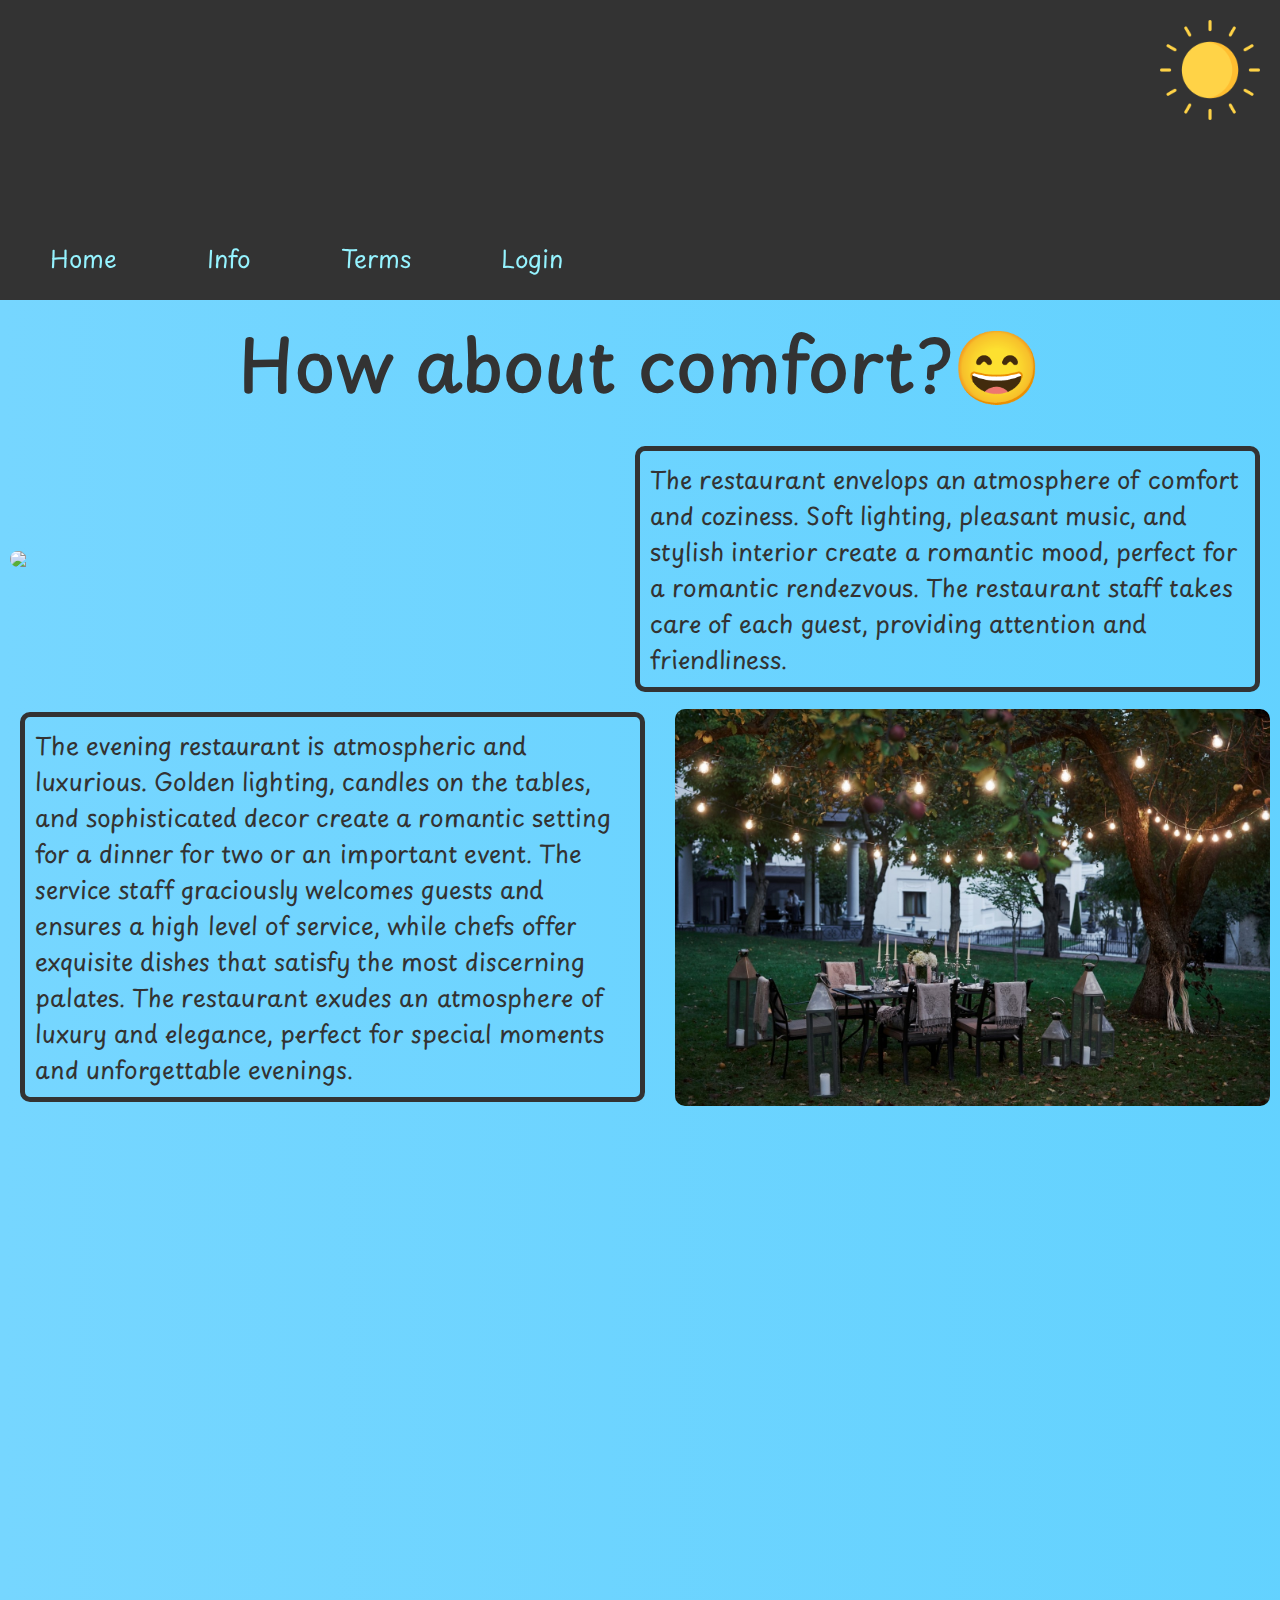
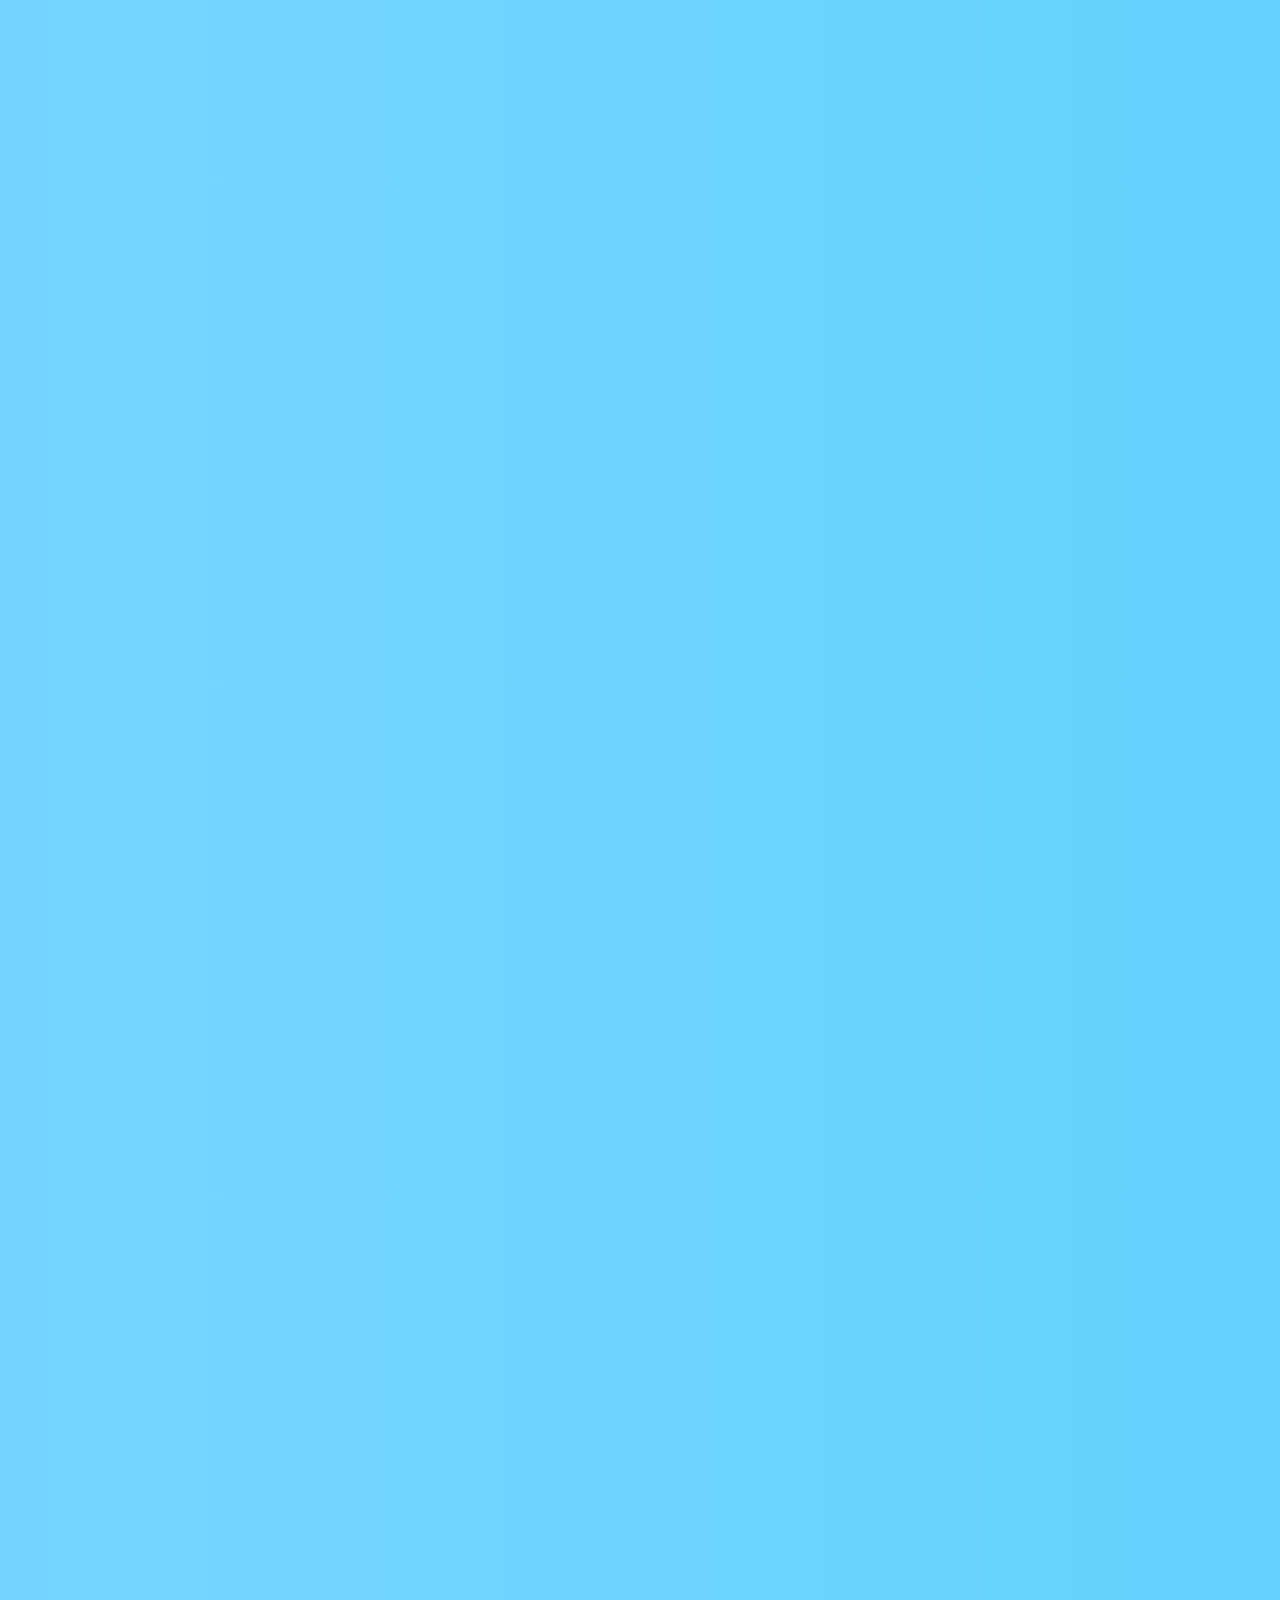
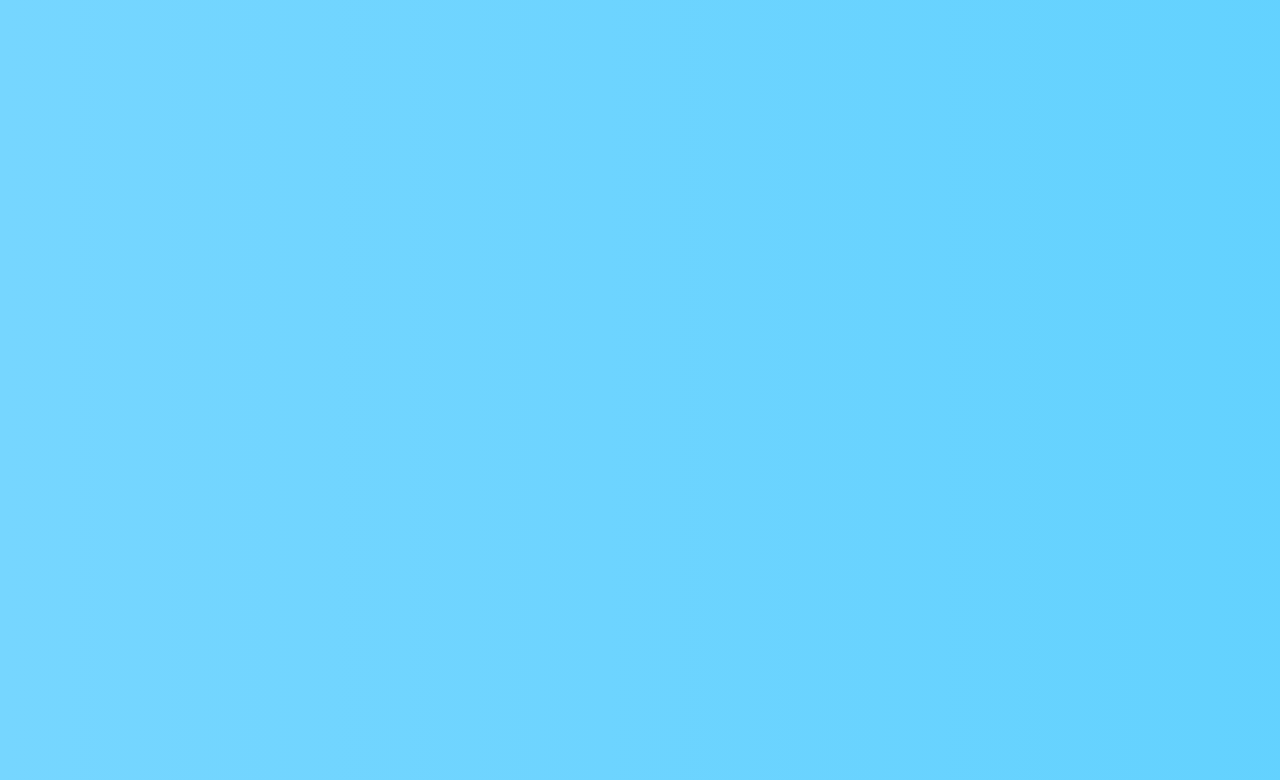
==== about.html @ 21cd929e "Video added to site" ====
<!DOCTYPE html>
<html>
<head>
    <title>About</title>
    <link rel="icon" type="image/png" href="img/logo.png">

    <meta charset="UTF-8">
    <meta name="viewport" content="width=device-width, initial-scale=1, user-scalable=no">
    <link rel="stylesheet" href="https://stackpath.bootstrapcdn.com/bootstrap/4.5.2/css/bootstrap.min.css">
    <link rel="stylesheet" href="https://cdnjs.cloudflare.com/ajax/libs/font-awesome/6.0.0-beta3/css/all.min.css">
    <link href="https://fonts.googleapis.com/css2?family=Playpen+Sans&display=swap" rel="stylesheet">
    <link rel="preconnect" href="https://fonts.googleapis.com">
    <link rel="preconnect" href="https://fonts.gstatic.com" crossorigin>

    <link rel="stylesheet" href="about.css">
</head>
    <div id="loading-screen"></div>
<body>
<header>
    <nav class="navbar">
        <audio id="light-switch-sound">
            <source src="switch.mp3" type="audio/mpeg">
        </audio>
        <div class="lightbulb-container" id="lightbulb-container">
            <div class="lightbulb" id="lightbulb">
                <img src="img/light-on1.png" id="lightbulb-image" class="lightbulb-img">
            </div>
        </div>
    </nav>
    <div class="buttons">
        <a href="index.html">Home</a>
        <a href="info.html">Info</a>
        <a href="terms.html">Terms</a>
        <a href="login.html">Login</a>
    </div>
</header>
<section class="restaurant-history">
    <h2>How about comfort?😄</h2>
    <div class="restaurant-card">
        <img src="https://cdn.pixabay.com/photo/2015/06/30/18/36/st-826688_1280.jpg" class="card-image-left card-image-top" onmouseover="liftImage(this)" onmouseout="resetImage(this)">
        <p class="card-text">
            The restaurant envelops an atmosphere of comfort and coziness. 
            Soft lighting, pleasant music, and stylish interior create a 
            romantic mood, perfect for a romantic rendezvous. The restaurant 
            staff takes care of each guest, providing attention and friendliness.</p>
    </div>
    <div class="restaurant-card">
        <p class="card-text">
            The evening restaurant is atmospheric and luxurious. Golden lighting, 
            candles on the tables, and sophisticated decor create a romantic setting 
            for a dinner for two or an important event. The service staff graciously 
            welcomes guests and ensures a high level of service, while chefs offer 
            exquisite dishes that satisfy the most discerning palates. The restaurant 
            exudes an atmosphere of luxury and elegance, perfect for special moments
            and unforgettable evenings.</p>
        <img src="img/about2.jpg" class="card-image-right card-image-top" onmouseover="liftImage(this)" onmouseout="resetImage(this)">
    </div>
    <div class="restaurant-card">
        <img src="img/about3.jpg" class="card-image-left card-image-top" onmouseover="liftImage(this)" onmouseout="resetImage(this)">
        <p class="card-text">
            The first restaurant was opened in France in the mid-18th century. One of 
            the most famous restaurants, "Le Procope," was opened in Paris in 1686 and
            is still operational. It is considered one of the oldest restaurants in the 
            world and became popular as a place for lunches and meetings of prominent 
            writers and politicians such as Voltaire, Robespierre, and Napoleon Bonaparte. 
            Restaurants gained popularity due to the development of gastronomy and
            food culture in France at that time.</p>
    </div>
    <div class="restaurant-card">
        <p class="card-text">
            Restaurants located on narrow streets create a special and atmospheric environment. 
            Narrow arches and historic buildings create the perfect atmosphere for lunches and 
            dinners. These restaurants are often known for their traditional cuisine and unique 
            dishes that can be tasted only there. Evenings in such restaurants are often accompanied 
            by live music or performances by local artists, adding a romantic touch. Visiting a 
            restaurant on a narrow street can be a special experience that leaves unforgettable impressions.</p>
        <img src="img/about4.jpg" class="card-image-right card-image-top" onmouseover="liftImage(this)" onmouseout="resetImage(this)">
    </div>
    <div class="restaurant-card">
        <img src="img/about5.jpg" class="card-image-left card-image-top" onmouseover="liftImage(this)" onmouseout="resetImage(this)">
        <p class="card-text">
            The bar in the restaurant is a place where guests can enjoy sophisticated alcoholic beverages and
            cocktails before or after dinner. It often offers a wide selection of alcohol, including wines, 
            spirits, and non-alcoholic drinks. Bartenders are usually skilled at advising guests on drink 
            choices and preparing tasty cocktails on demand. The atmosphere in the bar can be businesslike 
            and elegant or light and entertaining, depending on the restaurant's style. The restaurant bar 
            provides an opportunity to savor diverse flavors and enriches guests' overall gastronomic experience.</p>
    </div>
    <div class="restaurant-card">
        <p class="card-text">
            Exquisite dishes always require the use of the highest quality ingredients. This means using
            fresh and natural ingredients that give dishes a special taste and aroma. Quality products play a
            key role in creating gastronomic masterpieces, and they undergo careful processing and preparation by
            chefs. Awareness of the origin and cultivation of products allows the creation of dishes that satisfy
            the refined taste of clients. Exquisite dishes and quality products create an unparalleled gastronomic
            experience for those who appreciate fine cuisine.</p>
        <img src="img/about6.jpg" class="card-image-right card-image-top" onmouseover="liftImage(this)" onmouseout="resetImage(this)">
    </div>
    <div class="restaurant-card">
        <img src="img/about7.jpg" class="card-image-left card-image-top" onmouseover="liftImage(this)" onmouseout="resetImage(this)">
        <p class="card-text">
            Dinner for two is a time when a couple can enjoy each other's company in a luxurious setting. 
            It typically includes exquisite dishes and wine or cocktails, creating a romantic atmosphere. 
            Restaurants offering dinner for two often have special tables or corners. Chefs ensure that 
            the dishes are special and tasty, while the service staff creates comfort and an atmosphere 
            for an unforgettable evening. Dinner for two can be a wonderful way to celebrate a special occasion 
            or simply enjoy time together.</p>
    </div>
    <div class="restaurant-card">
        <p class="card-text">
            The restaurant's summer terrace is the perfect place to relax and enjoy in the summer. It is usually
            located under the open sky or designated for outdoor service. On the terrace, one can enjoy natural landscapes,
            fresh air, and sunny rays. The menu on the summer terrace typically includes fresh seasonal vegetables, fruits, and
            dishes that perfectly complement warm weather. The restaurant's summer terrace creates a romantic atmosphere for
            dinner under the stars or a place to meet friends during a summer night.</p>
        <img src="https://cdn.pixabay.com/photo/2020/06/30/15/03/table-5356682_1280.jpg" class="card-image-right card-image-top" onmouseover="liftImage(this)" onmouseout="resetImage(this)">
    </div>
</section>
<button id="backToTopBtn" onclick="backToTop()">
    <img src="https://cdn-icons-png.flaticon.com/128/3388/3388435.png">
</button>
<script src="https://code.jquery.com/jquery-3.5.1.slim.min.js"></script>
<script src="https://cdnjs.cloudflare.com/ajax/libs/popper.js/1.16.0/umd/popper.min.js"></script>
<script src="https://stackpath.bootstrapcdn.com/bootstrap/4.5.2/js/bootstrap.min.js"></script>
<script src="about.js"></script>
</body>
</html>
---- about.css ----
body {
    font-family: 'Playpen Sans', cursive;
    background: linear-gradient(to right, #76D6FF, #2AC5FD);
    background-size: 400% 400%;
    animation: gradientBG 5s infinite;
    overflow-x: hidden;
}

#loading-screen {
    background-color: #fff;
    z-index: 99999;
    transition: opacity 0.5s ease-in-out;
}

#loading-screen, #backToTopBtn {
    position: fixed;
}

#loading-screen, .dark-background {
    top: 0;
    left: 0;
    height: 100%;
}

.fade-out {
    opacity: 0 !important;
}

body, .dark-background .card-text, .dark-background h2, .footer, .contact-info p, #backToTopBtn {
    color: #fff;
}

body, .copy-right p {
    margin: 0;
}

body, #backToTopBtn {
    padding: 0;
}

h2 {
    font-size: 72px;
    color: #333;
}

h2, .footer, .contact-info p, .copy-right {
    text-align: center;
}

h2, .card-text {
    margin: 20px;
}

header {
    background-color: #333;
    height: 300px;
}

.navbar, .card-text {
    padding: 10px;
}

.logo img {
    width: 100px;
}

.lightbulb img {
    top: 20px;
    right: 20px;
    width: 100px;
}

.lightbulb-img {
    transition: transform 0.3s ease-in-out;
}

.dark-background .lightbulb-img {
    transform: rotate(180deg);
}

.dark-background {
    background-color: rgba(0, 0, 0, 0.9);
    z-index: 1;
}

.lightbulb img, .dark-background {
    position: absolute;
}

.lightbulb img, #backToTopBtn {
    cursor: pointer;
}

.buttons {
    justify-content: start;
    margin: 200px 0 0 30px;
    gap: 50px;
}

.buttons, .restaurant-card, .footer-content, .social-links, .contact-info, .copy-right, #loading-screen {
    display: flex;
}

.buttons, .restaurant-card, .footer-content, .contact-info, .copy-right, #loading-screen {
    align-items: center;
}

.buttons a {
    background: #95F3FF;
    -webkit-background-clip: text;
    background-clip: text;
    transition: color 0.3s;
    border-bottom: 3px solid transparent;
}

.buttons a, .social-links a, .contact-info a {
    text-decoration: none;
}

.buttons a, #backToTopBtn {
    color: transparent;
}

.buttons a, .footer, .copy-right {
    padding: 20px;
}

.buttons a:hover {
    color: #00AAFF;
    border-bottom-color: #00AAFF;
}

.restaurant-card {
    flex-direction: row;
    justify-content: space-between;
    opacity: 0;
    transform: translateY(50px);
    transition: opacity 1s ease, transform 0.5s ease;
}

.restaurant-card.active, .active, #loading-screen {
    opacity: 1;
    transform: translateY(0);
}

.card-text {
    color: #333;
    border: 5px solid #333;
}

.card-image-left, .card-image-right {
    width: 30%;
}

.card-text, .card-image-left, .card-image-right {
    flex: 1;
    border-radius: 10px;
}

.card-text, .contact-info p, .copy-right, .buttons a {
    font-size: 24px;
}

.card-image-left, .card-image-right, .social-links, .social-links a {
    margin: 10px;
}

.card-image-left {
    transition: transform 0.3s ease-in-out;
}

.card-image-right {
    transition: transform 0.3s ease-in-out;
}

.lifted {
    transform: translateY(-20px);
}

.footer {
    background: #222;
    box-shadow: rgba(0, 0, 0, 0.5);
}

.footer-content {
    justify-content: space-around;
    flex-wrap: wrap;
}

.contact-info {
    flex-direction: column;
}

.social-links {
    flex-direction: row;
}

.social-links a {
    filter: grayscale(100%);
    transition: filter 0.5s ease;
}

.social-links a:hover {
    filter: none;
}

.social-links img {
    border-radius: 50%;
    box-shadow: 0 0 5px rgba(0, 0, 0, 1);
}

.social-links img {
    width: 50px;
}

.contact-info, .copy-right, #loading-screen {
    justify-content: center;
}

.contact-info p {
    margin: 5px 0;
}

.copy-right {
    box-sizing: border-box;
    background: linear-gradient(to bottom, #222, #444);
}

.copy-right, .dark-background, #loading-screen {
    width: 100%;
}

#backToTopBtn {
    bottom: 20px;
    right: 20px;
    display: none;
    background-color: transparent;
    border: none;
    box-shadow: none;
    outline: none;
    transition: all 0.5s;
    box-shadow: 0 0 10px rgba(255, 255, 255, 0.5);
    border-radius: 50%;
}

#backToTopBtn img {
    width: 70px;
    filter: invert(100%);
}

#backToTopBtn:hover {
    box-shadow: 0 0 20px rgba(255, 255, 255, 255);
}

@keyframes gradientBG {
    0% {
        background-position: 0% 50%;
    }
    50% {
        background-position: 100% 50%;
    }
    100% {
        background-position: 0% 50%;
    }
}

@media (max-width: 720px) {
    header {
        height: 350px;
    }

    h2 {
        font-size: 36px;
    }

    .buttons {
        margin: 0;
    }

    .buttons a {
        border: none;
    }

    .buttons, .buttons a, .lightbulb-container {
        display: block;
    }

    .buttons a:hover {
        color: transparent;
    }

    .navbar {
        justify-content: space-between;
    }

    .lightbulb img {
        width: 70px;
    }

    .restaurant-card {
        flex-direction: column;
    }

    .restaurant-card {
        justify-content: center;
    }

    .restaurant-card img {
        padding: 5px;
        margin: auto;
    }

    .restaurant-card, .restaurant-card img {
        width: 100%;
    }

    .card-text, .buttons a, .contact-info p, .copy-right {
        font-size: 18px;
    }

    .social-links a {
        filter: none;
        transition: none;
    }
    
    .social-links a:hover {
        transform: none;
    }
    
    .social-links img {
        width: 40px;
    }

    #backToTopBtn img {
        width: 50px;
    }

    #backToTopBtn {
        box-shadow: 0 0 20px rgba(255, 255, 255, 0.5);
    }

    #backToTopBtn:hover {
        box-shadow: 0 0 20px rgba(255, 255, 255, 0.5);
    }

    .lifted {
        transform: translateY(0);
    }
}
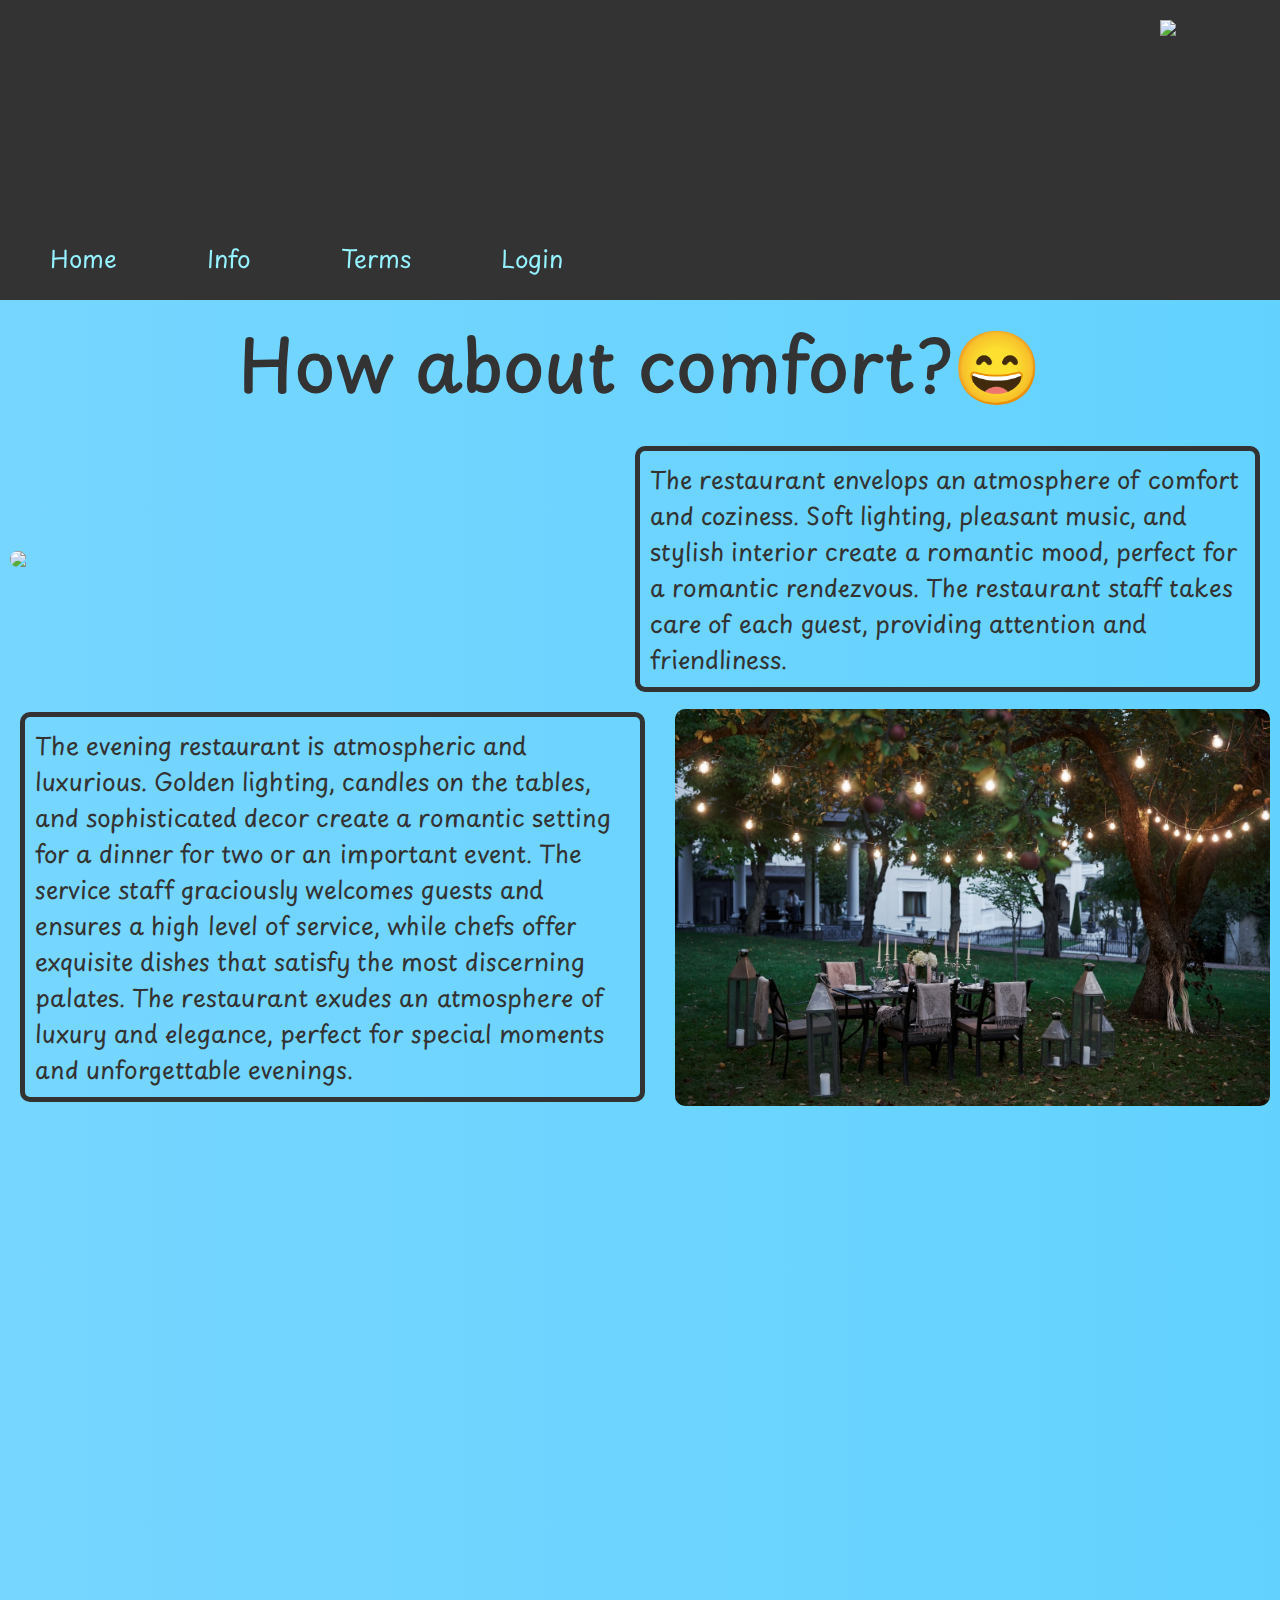
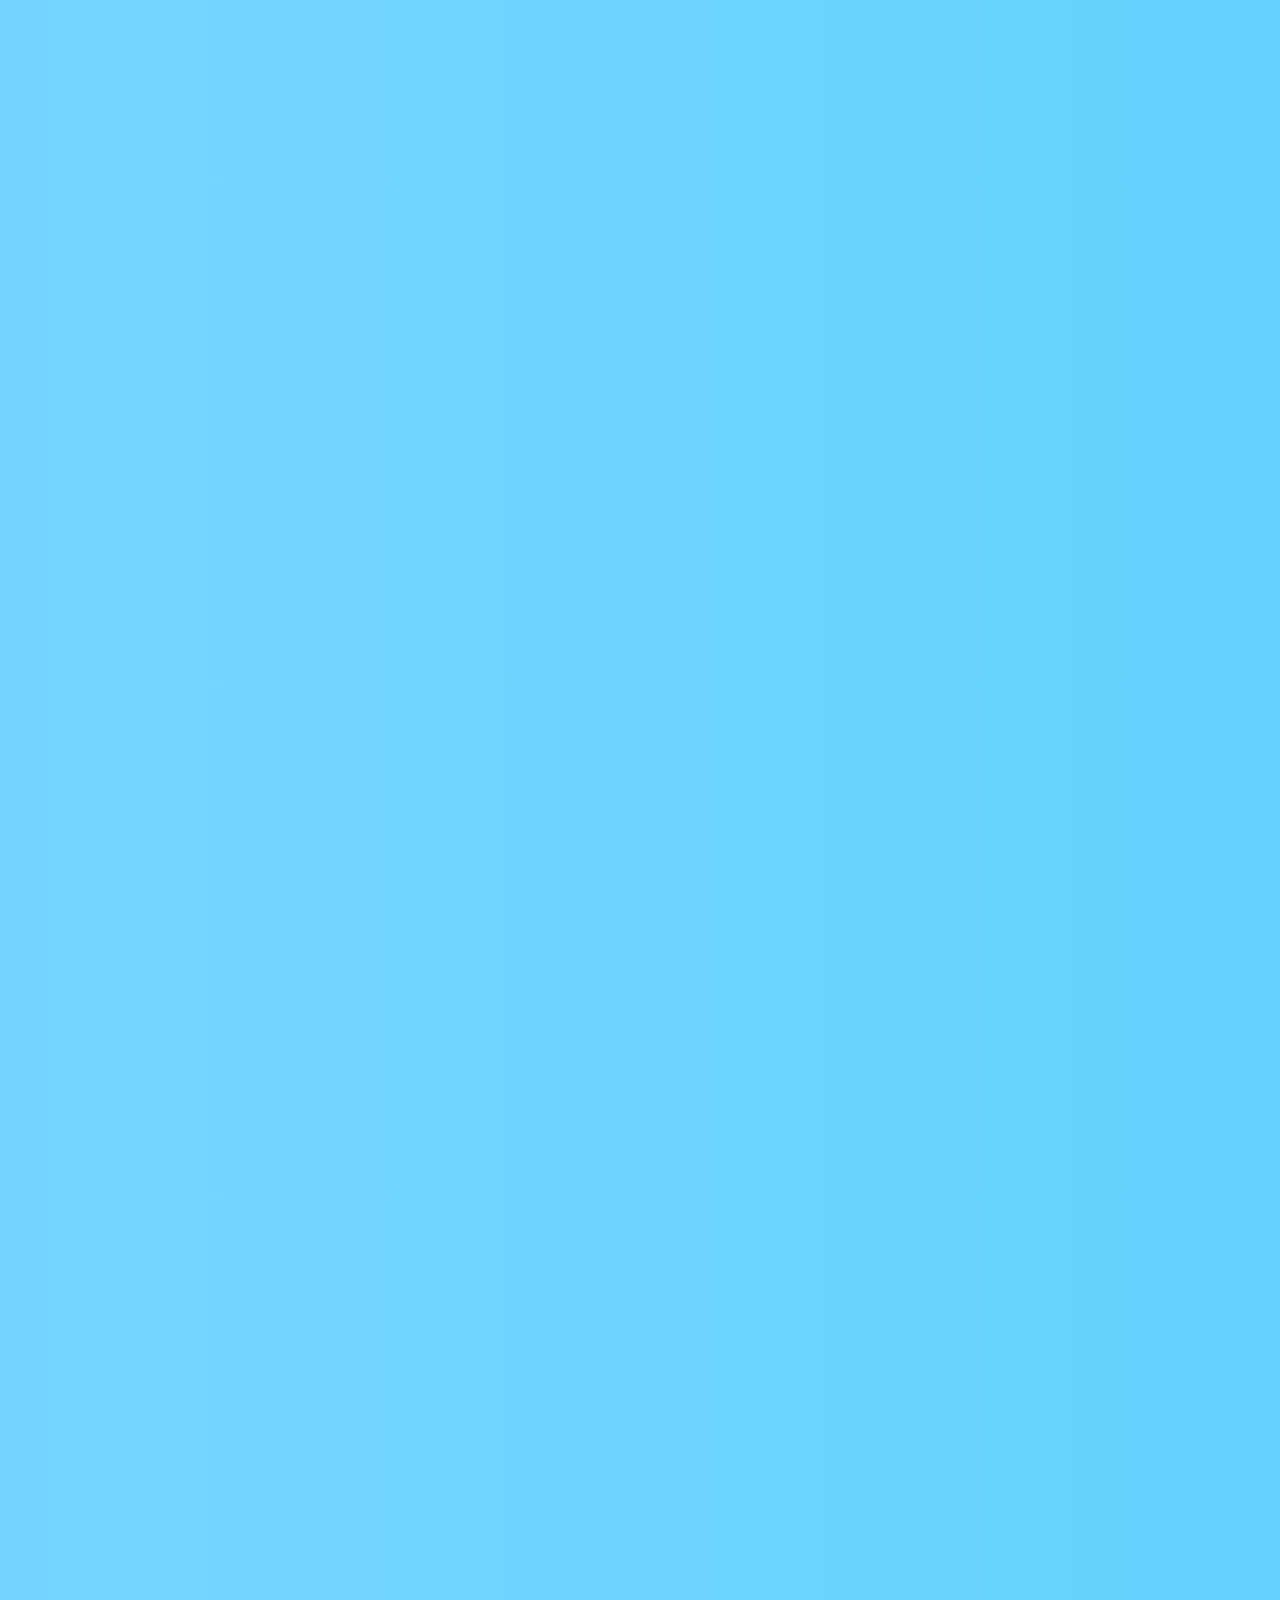
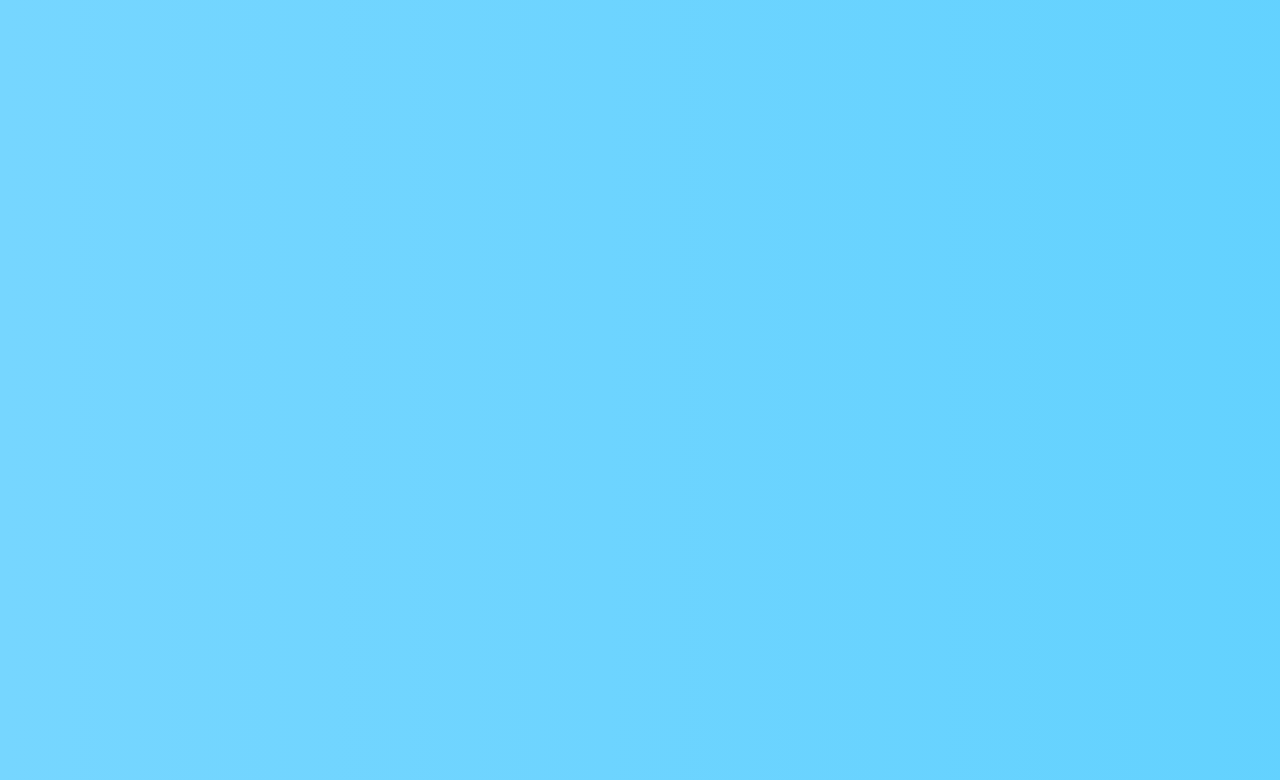
==== commit 12359e87: "Light was fixed" ====
--- a/about.html
+++ b/about.html
@@ -23,7 +23,7 @@
         </audio>
         <div class="lightbulb-container" id="lightbulb-container">
             <div class="lightbulb" id="lightbulb">
-                <img src="img/light-on1.png" id="lightbulb-image" class="lightbulb-img">
+                <img src="https://cdn-icons-png.flaticon.com/128/3073/3073665.png?uid=R77081381&ga=GA1.1.1848467976.1701626084&semt=ais" id="lightbulb-image" class="lightbulb-img">
             </div>
         </div>
     </nav>
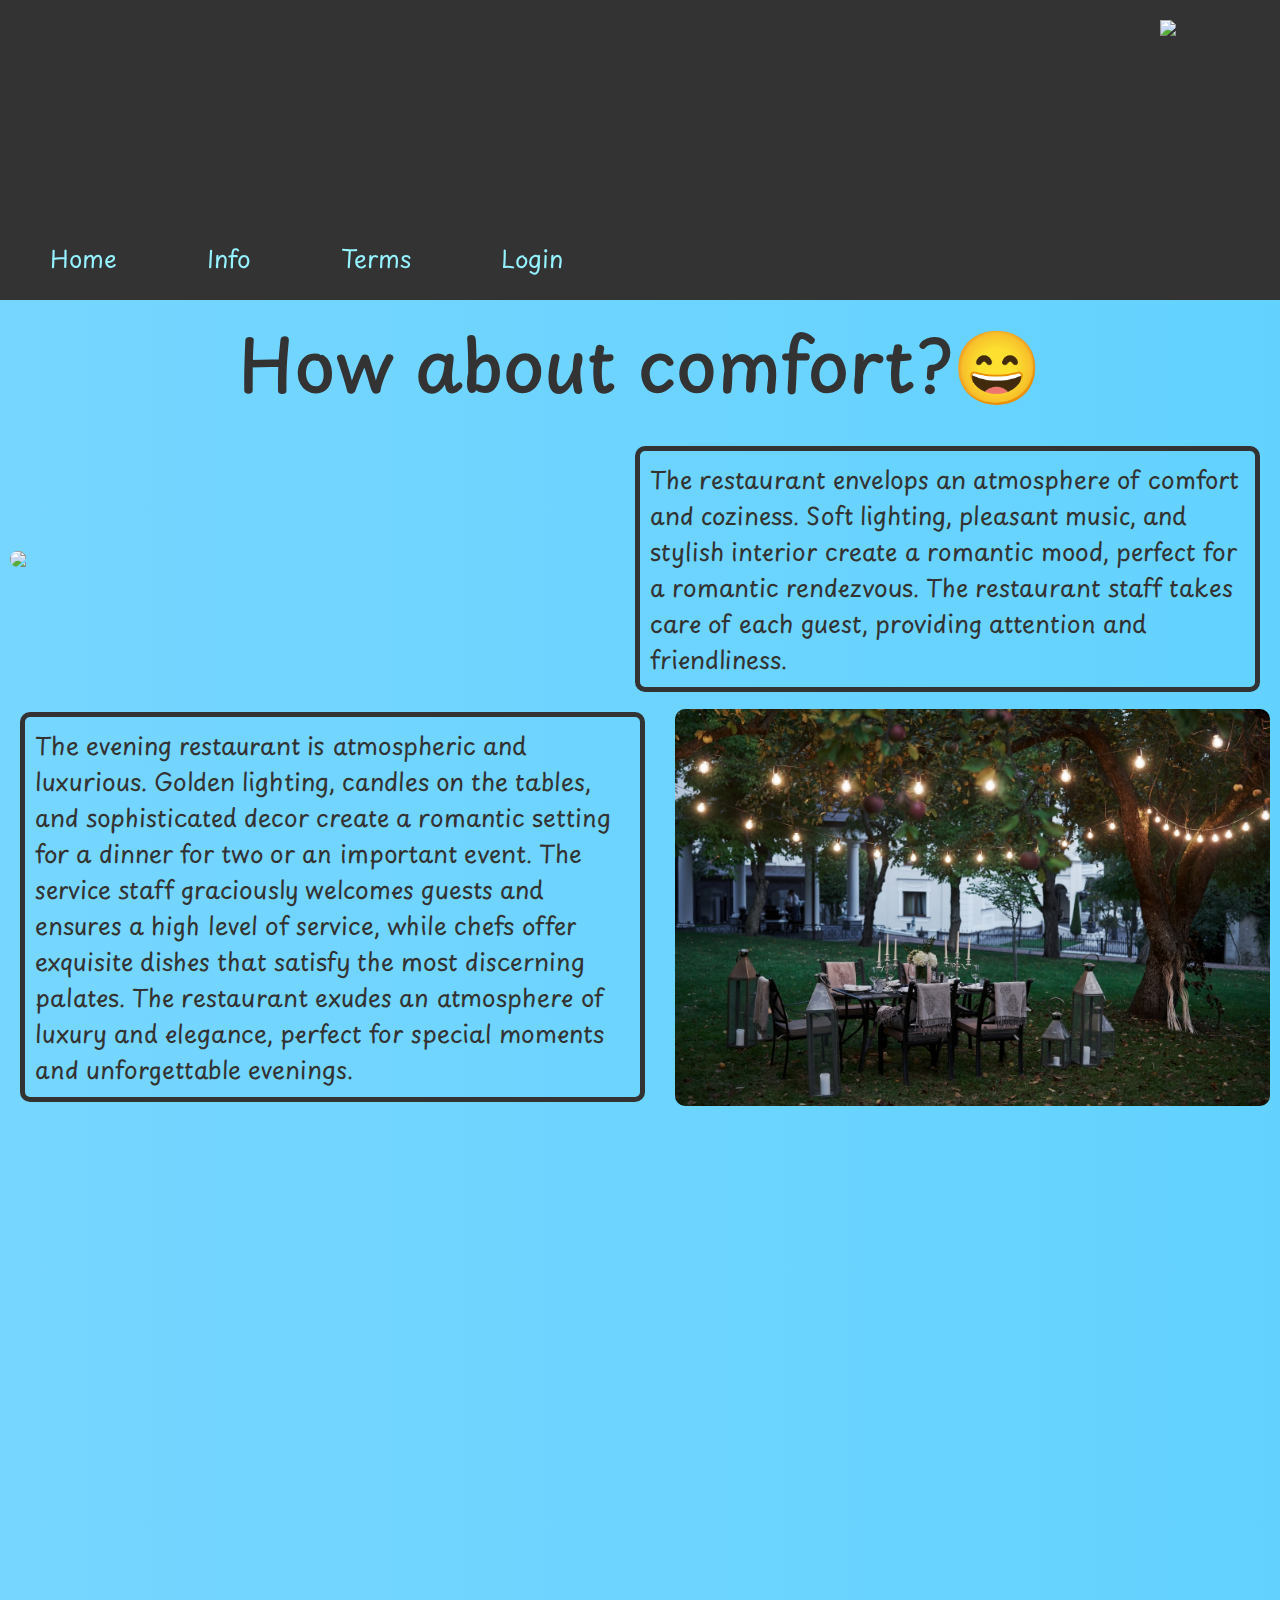
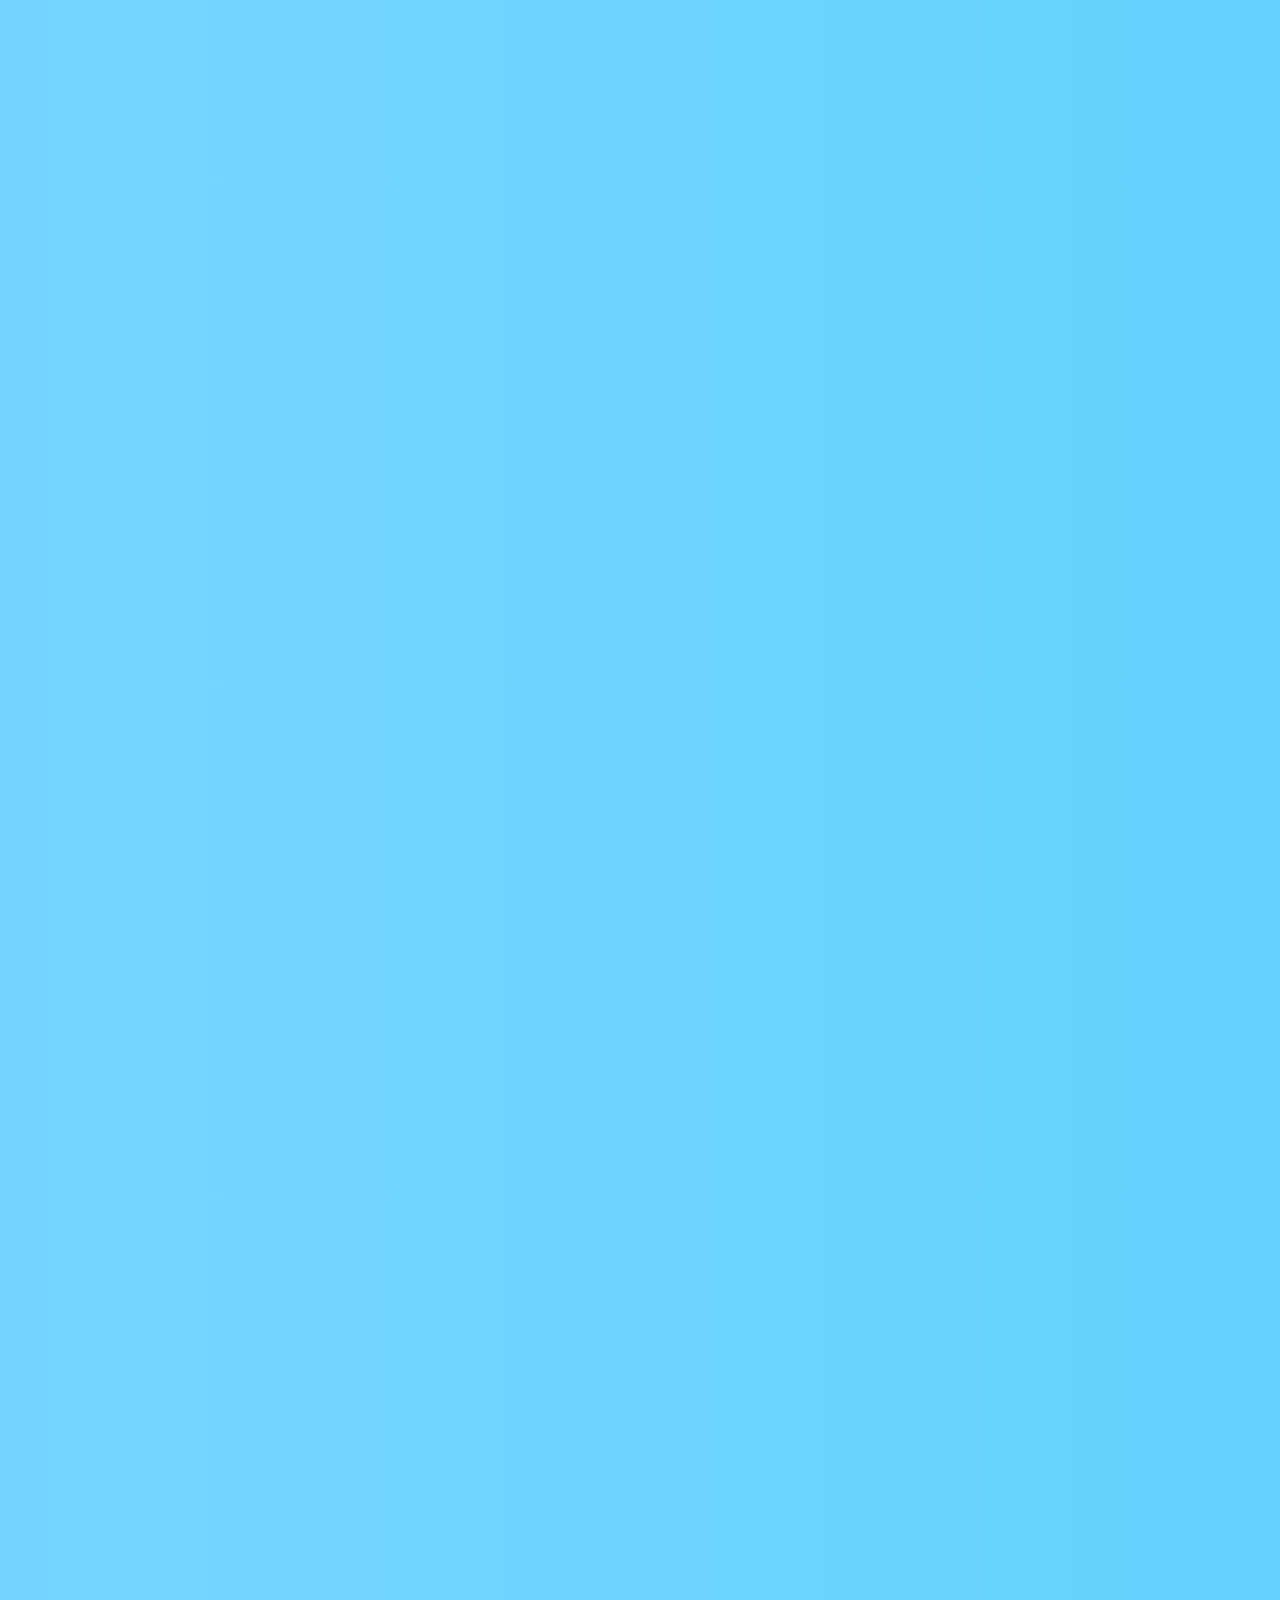
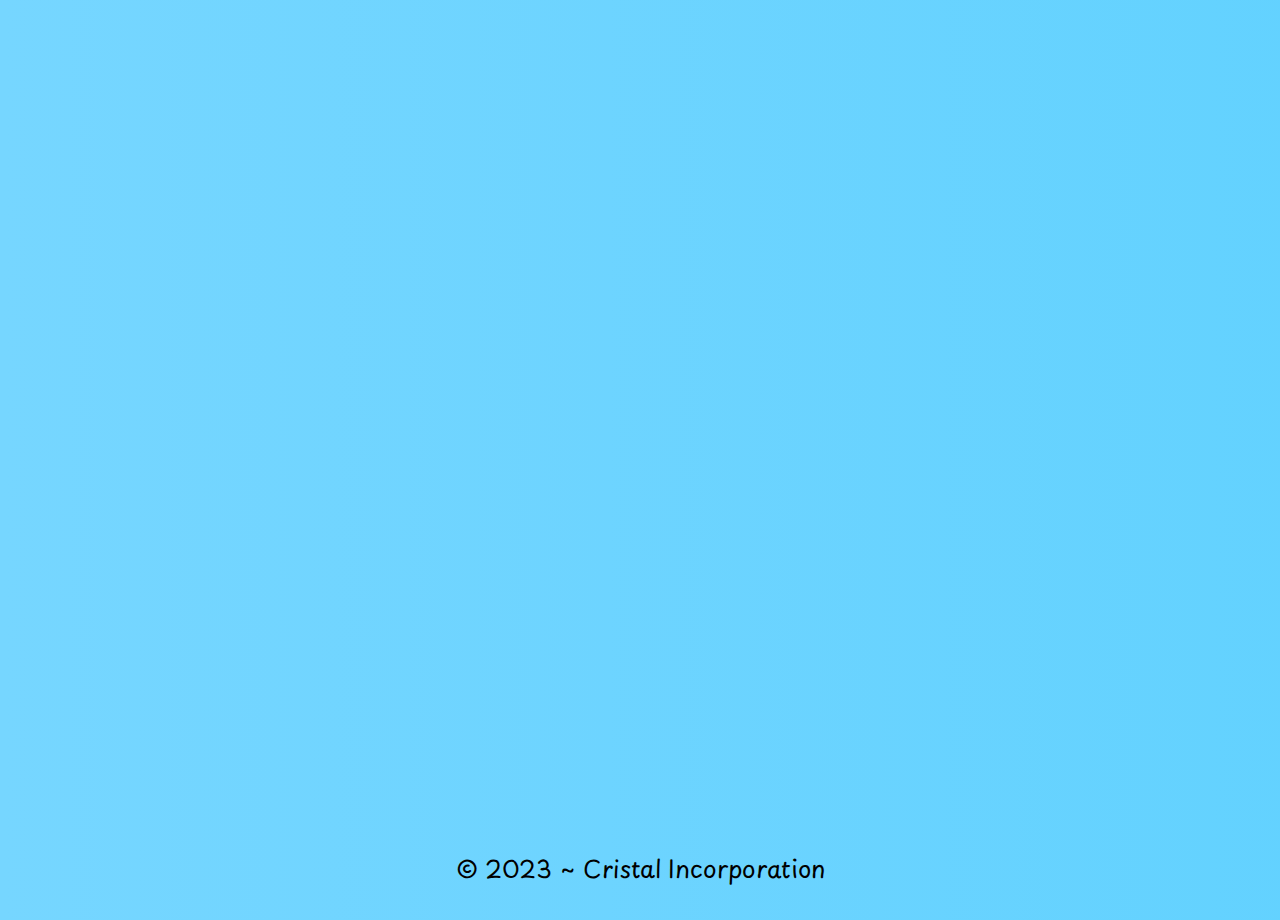
==== commit 3ebc594d: "Info and Footer" ====
--- a/about.html
+++ b/about.html
@@ -2,7 +2,7 @@
 <html>
 <head>
     <title>About</title>
-    <link rel="icon" type="image/png" href="img/logo.png">
+    <link rel="icon" type="image/png" href="https://cdn-icons-png.flaticon.com/128/939/939694.png">
 
     <meta charset="UTF-8">
     <meta name="viewport" content="width=device-width, initial-scale=1, user-scalable=no">
@@ -119,6 +119,27 @@
 <button id="backToTopBtn" onclick="backToTop()">
     <img src="https://cdn-icons-png.flaticon.com/128/3388/3388435.png">
 </button>
+<footer>
+    <div class="social">
+        <a href="">
+            <img src="https://cdn-icons-png.flaticon.com/128/20/20673.png" alt="">
+        </a>
+        <a href="">
+            <img src="https://cdn-icons-png.flaticon.com/128/1384/1384015.png" alt="">
+        </a>
+        <a href="">
+            <img src="https://cdn-icons-png.flaticon.com/128/25/25660.png" alt="">
+        </a>
+        <a href="">
+            <img src="https://cdn-icons-png.flaticon.com/128/25/25698.png" alt="">
+        </a>
+        <a href="">
+            <img src="https://cdn-icons-png.flaticon.com/128/49/49084.png" alt="">
+        </a>
+    </div>
+    <p class="copyright">&copy; 2023 ~ Cristal Incorporation</p>
+    <br>
+</footer>
 <script src="https://code.jquery.com/jquery-3.5.1.slim.min.js"></script>
 <script src="https://cdnjs.cloudflare.com/ajax/libs/popper.js/1.16.0/umd/popper.min.js"></script>
 <script src="https://stackpath.bootstrapcdn.com/bootstrap/4.5.2/js/bootstrap.min.js"></script>
--- a/about.css
+++ b/about.css
@@ -10,6 +10,7 @@
     background-color: #fff;
     z-index: 99999;
     transition: opacity 0.5s ease-in-out;
+    justify-content: center;
 }
 
 #loading-screen, #backToTopBtn {
@@ -26,11 +27,11 @@
     opacity: 0 !important;
 }
 
-body, .dark-background .card-text, .dark-background h2, .footer, .contact-info p, #backToTopBtn {
+body, .dark-background .card-text, .dark-background h2, #backToTopBtn {
     color: #fff;
 }
 
-body, .copy-right p {
+body {
     margin: 0;
 }
 
@@ -41,9 +42,6 @@
 h2 {
     font-size: 72px;
     color: #333;
-}
-
-h2, .footer, .contact-info p, .copy-right {
     text-align: center;
 }
 
@@ -97,11 +95,11 @@
     gap: 50px;
 }
 
-.buttons, .restaurant-card, .footer-content, .social-links, .contact-info, .copy-right, #loading-screen {
+.buttons, .restaurant-card, #loading-screen {
     display: flex;
 }
 
-.buttons, .restaurant-card, .footer-content, .contact-info, .copy-right, #loading-screen {
+.buttons, .restaurant-card, #loading-screen {
     align-items: center;
 }
 
@@ -111,18 +109,12 @@
     background-clip: text;
     transition: color 0.3s;
     border-bottom: 3px solid transparent;
-}
-
-.buttons a, .social-links a, .contact-info a {
     text-decoration: none;
+    padding: 20px;
 }
 
 .buttons a, #backToTopBtn {
     color: transparent;
-}
-
-.buttons a, .footer, .copy-right {
-    padding: 20px;
 }
 
 .buttons a:hover {
@@ -157,11 +149,11 @@
     border-radius: 10px;
 }
 
-.card-text, .contact-info p, .copy-right, .buttons a {
+.card-text, .buttons a {
     font-size: 24px;
 }
 
-.card-image-left, .card-image-right, .social-links, .social-links a {
+.card-image-left, .card-image-right {
     margin: 10px;
 }
 
@@ -175,59 +167,6 @@
 
 .lifted {
     transform: translateY(-20px);
-}
-
-.footer {
-    background: #222;
-    box-shadow: rgba(0, 0, 0, 0.5);
-}
-
-.footer-content {
-    justify-content: space-around;
-    flex-wrap: wrap;
-}
-
-.contact-info {
-    flex-direction: column;
-}
-
-.social-links {
-    flex-direction: row;
-}
-
-.social-links a {
-    filter: grayscale(100%);
-    transition: filter 0.5s ease;
-}
-
-.social-links a:hover {
-    filter: none;
-}
-
-.social-links img {
-    border-radius: 50%;
-    box-shadow: 0 0 5px rgba(0, 0, 0, 1);
-}
-
-.social-links img {
-    width: 50px;
-}
-
-.contact-info, .copy-right, #loading-screen {
-    justify-content: center;
-}
-
-.contact-info p {
-    margin: 5px 0;
-}
-
-.copy-right {
-    box-sizing: border-box;
-    background: linear-gradient(to bottom, #222, #444);
-}
-
-.copy-right, .dark-background, #loading-screen {
-    width: 100%;
 }
 
 #backToTopBtn {
@@ -252,6 +191,37 @@
     box-shadow: 0 0 20px rgba(255, 255, 255, 255);
 }
 
+.social {
+    display: flex;
+    justify-content: space-around;
+    align-items: center;
+    text-align: center;
+    height: 100px;
+    margin: 10px auto;
+}
+
+.social img {
+    width: 50px;
+}
+
+.copyright {
+    display: flex;
+    justify-content: center;
+    align-items: center;
+    text-align: center;
+    margin: 10px auto;
+    font-size: 24px;
+    color: #000;
+}
+
+.dark-background .social {
+    filter: invert(100%);
+}
+
+.dark-background .copyright {
+    color: #fff;
+}
+
 @keyframes gradientBG {
     0% {
         background-position: 0% 50%;
@@ -264,7 +234,7 @@
     }
 }
 
-@media (max-width: 720px) {
+@media screen and (max-width: 720px) {
     header {
         height: 350px;
     }
@@ -314,21 +284,8 @@
         width: 100%;
     }
 
-    .card-text, .buttons a, .contact-info p, .copy-right {
+    .card-text, .buttons a {
         font-size: 18px;
-    }
-
-    .social-links a {
-        filter: none;
-        transition: none;
-    }
-    
-    .social-links a:hover {
-        transform: none;
-    }
-    
-    .social-links img {
-        width: 40px;
     }
 
     #backToTopBtn img {
@@ -346,4 +303,12 @@
     .lifted {
         transform: translateY(0);
     }
+
+    .social img {
+        width: 30px;
+    }
+
+    .copyright {
+        font-size: 18px;
+    }
 }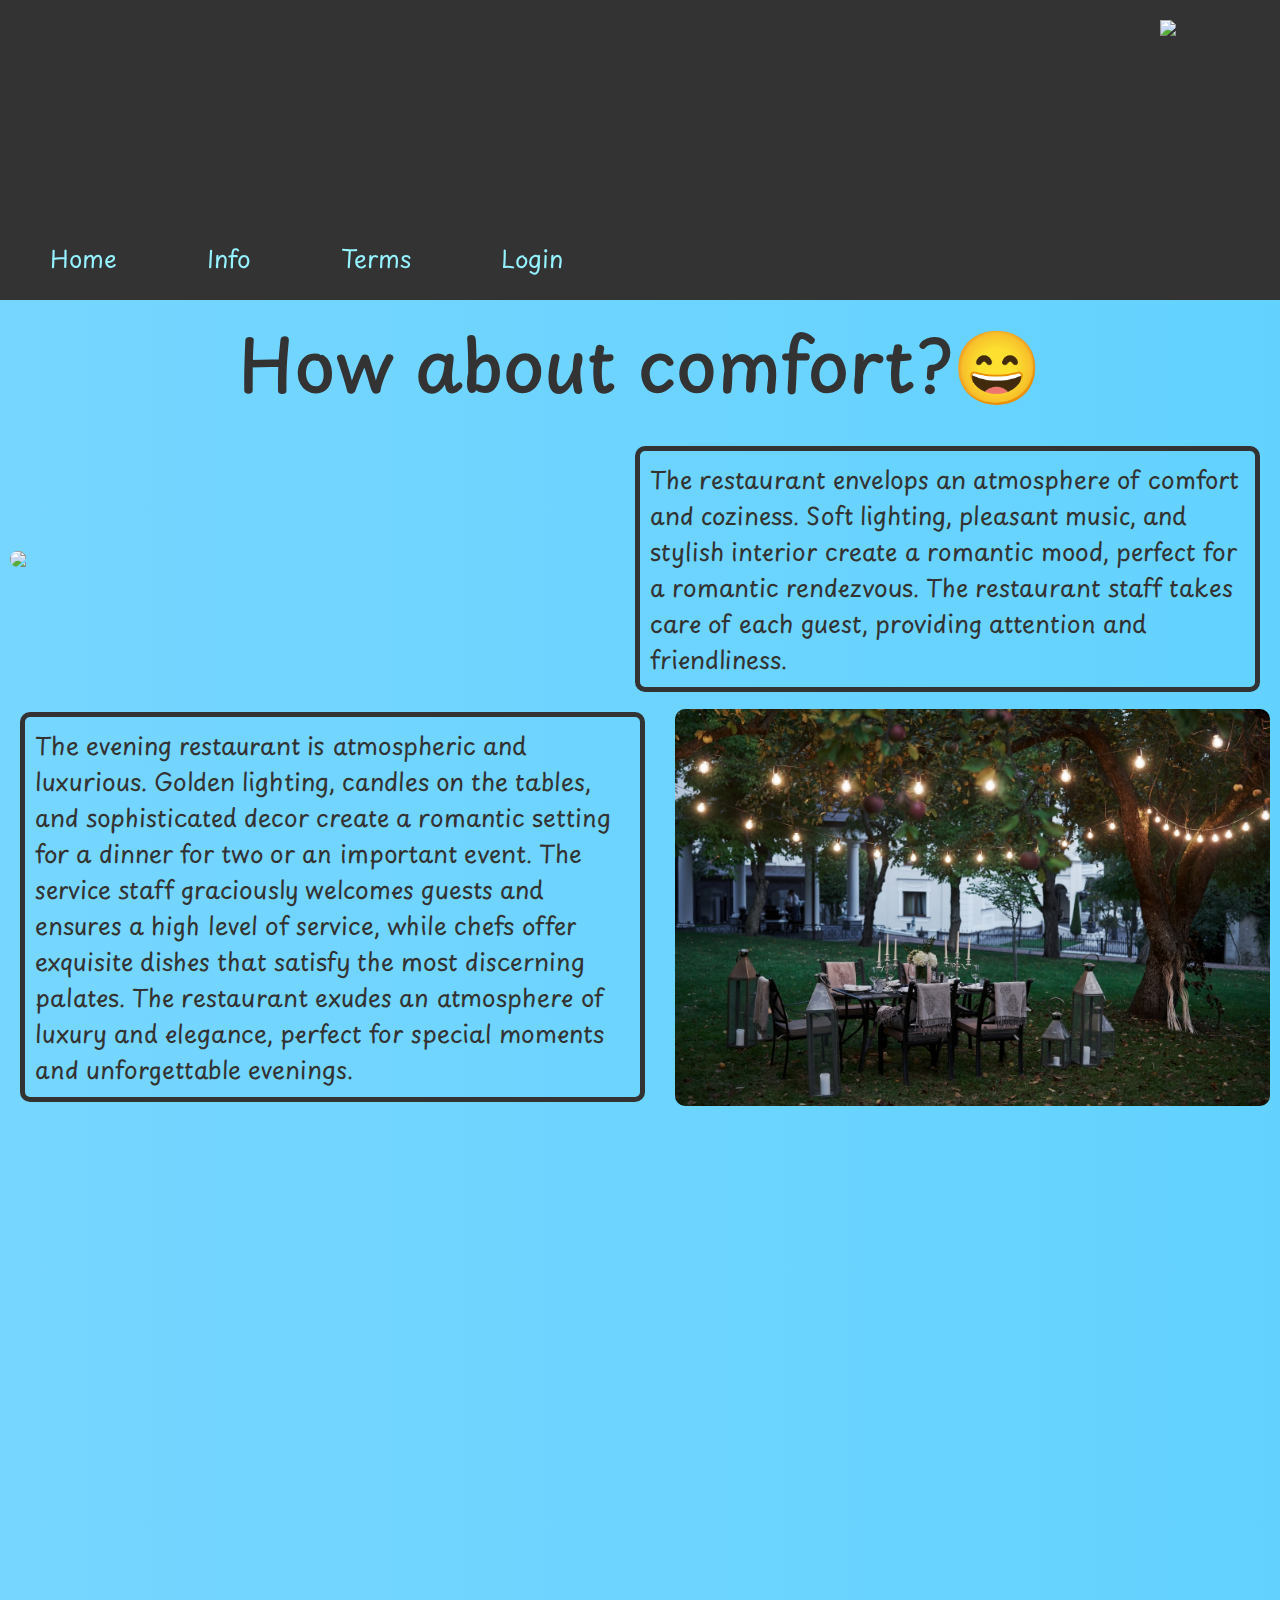
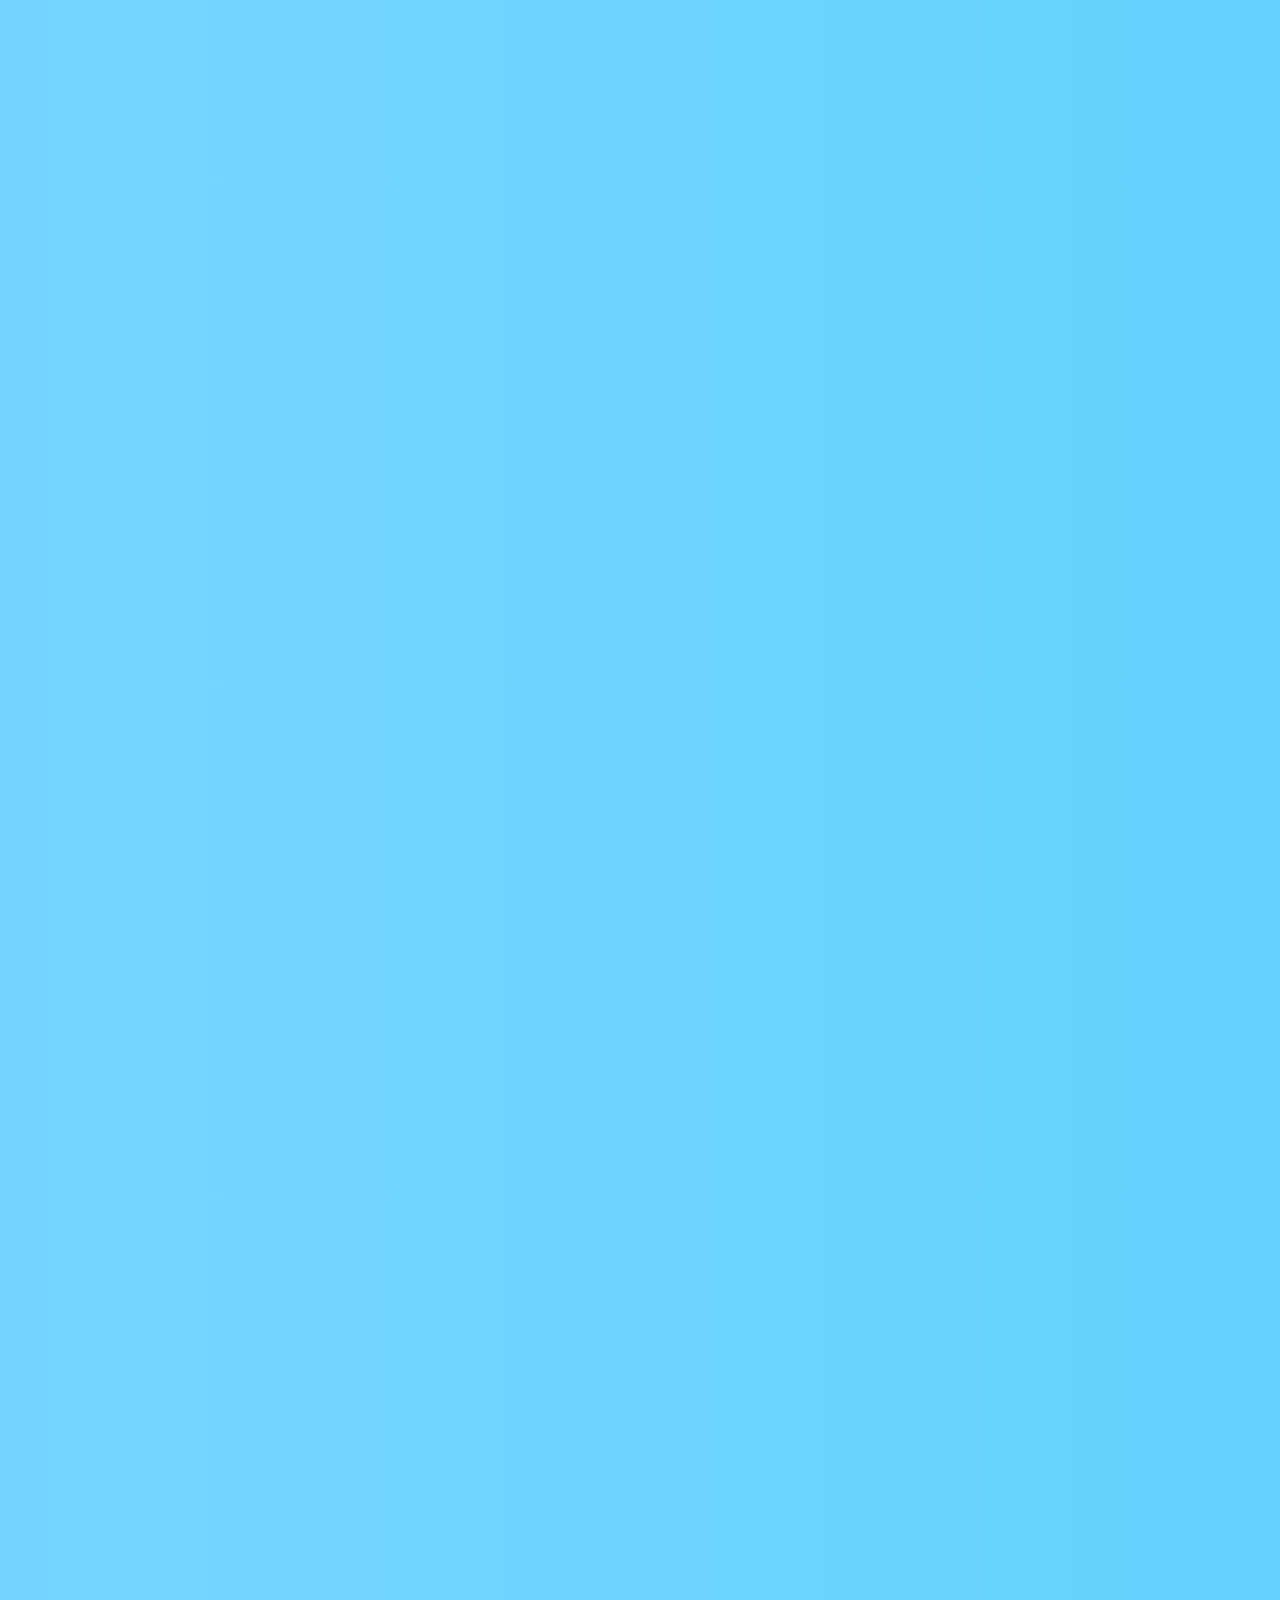
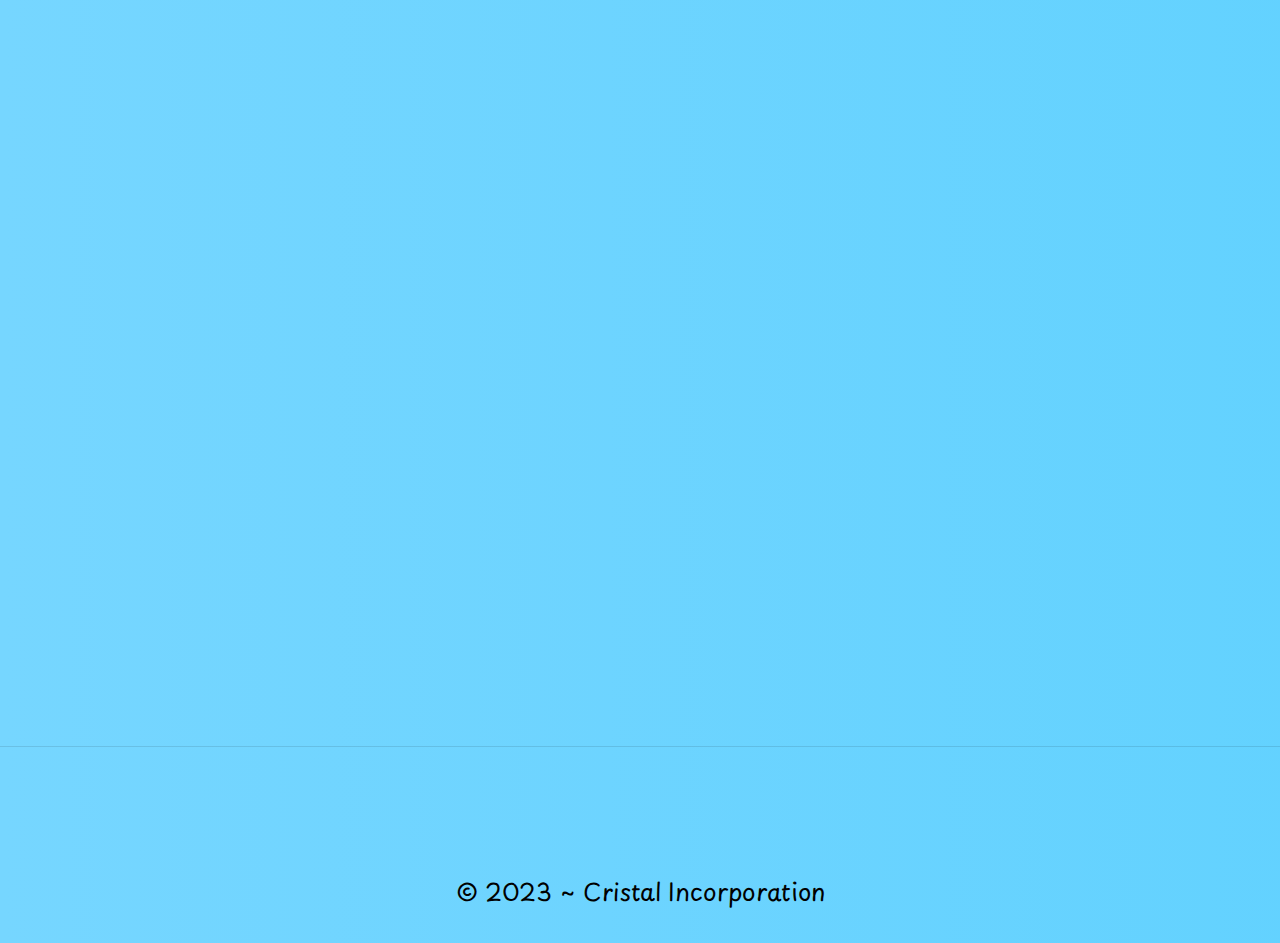
==== commit 889d648e: "All bugs fixed" ====
--- a/about.html
+++ b/about.html
@@ -119,6 +119,7 @@
 <button id="backToTopBtn" onclick="backToTop()">
     <img src="https://cdn-icons-png.flaticon.com/128/3388/3388435.png">
 </button>
+<hr>
 <footer>
     <div class="social">
         <a href="">
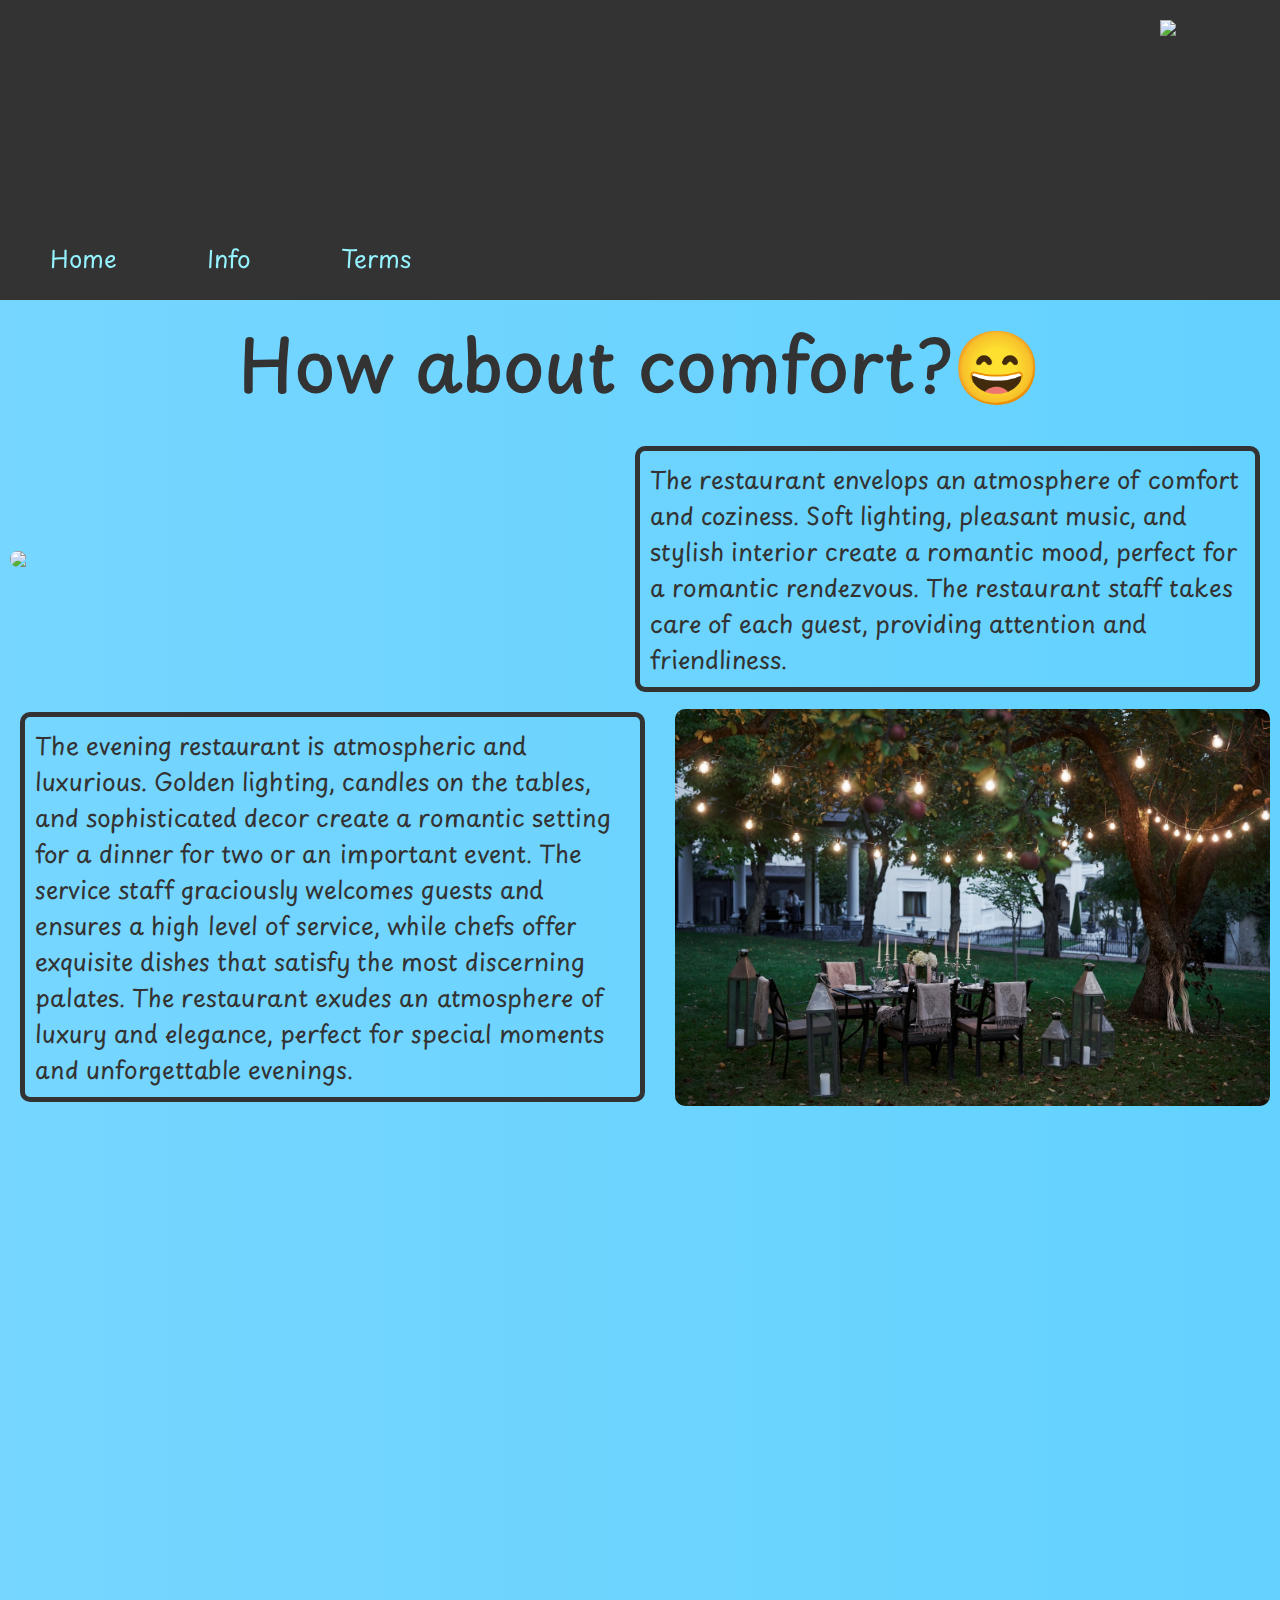
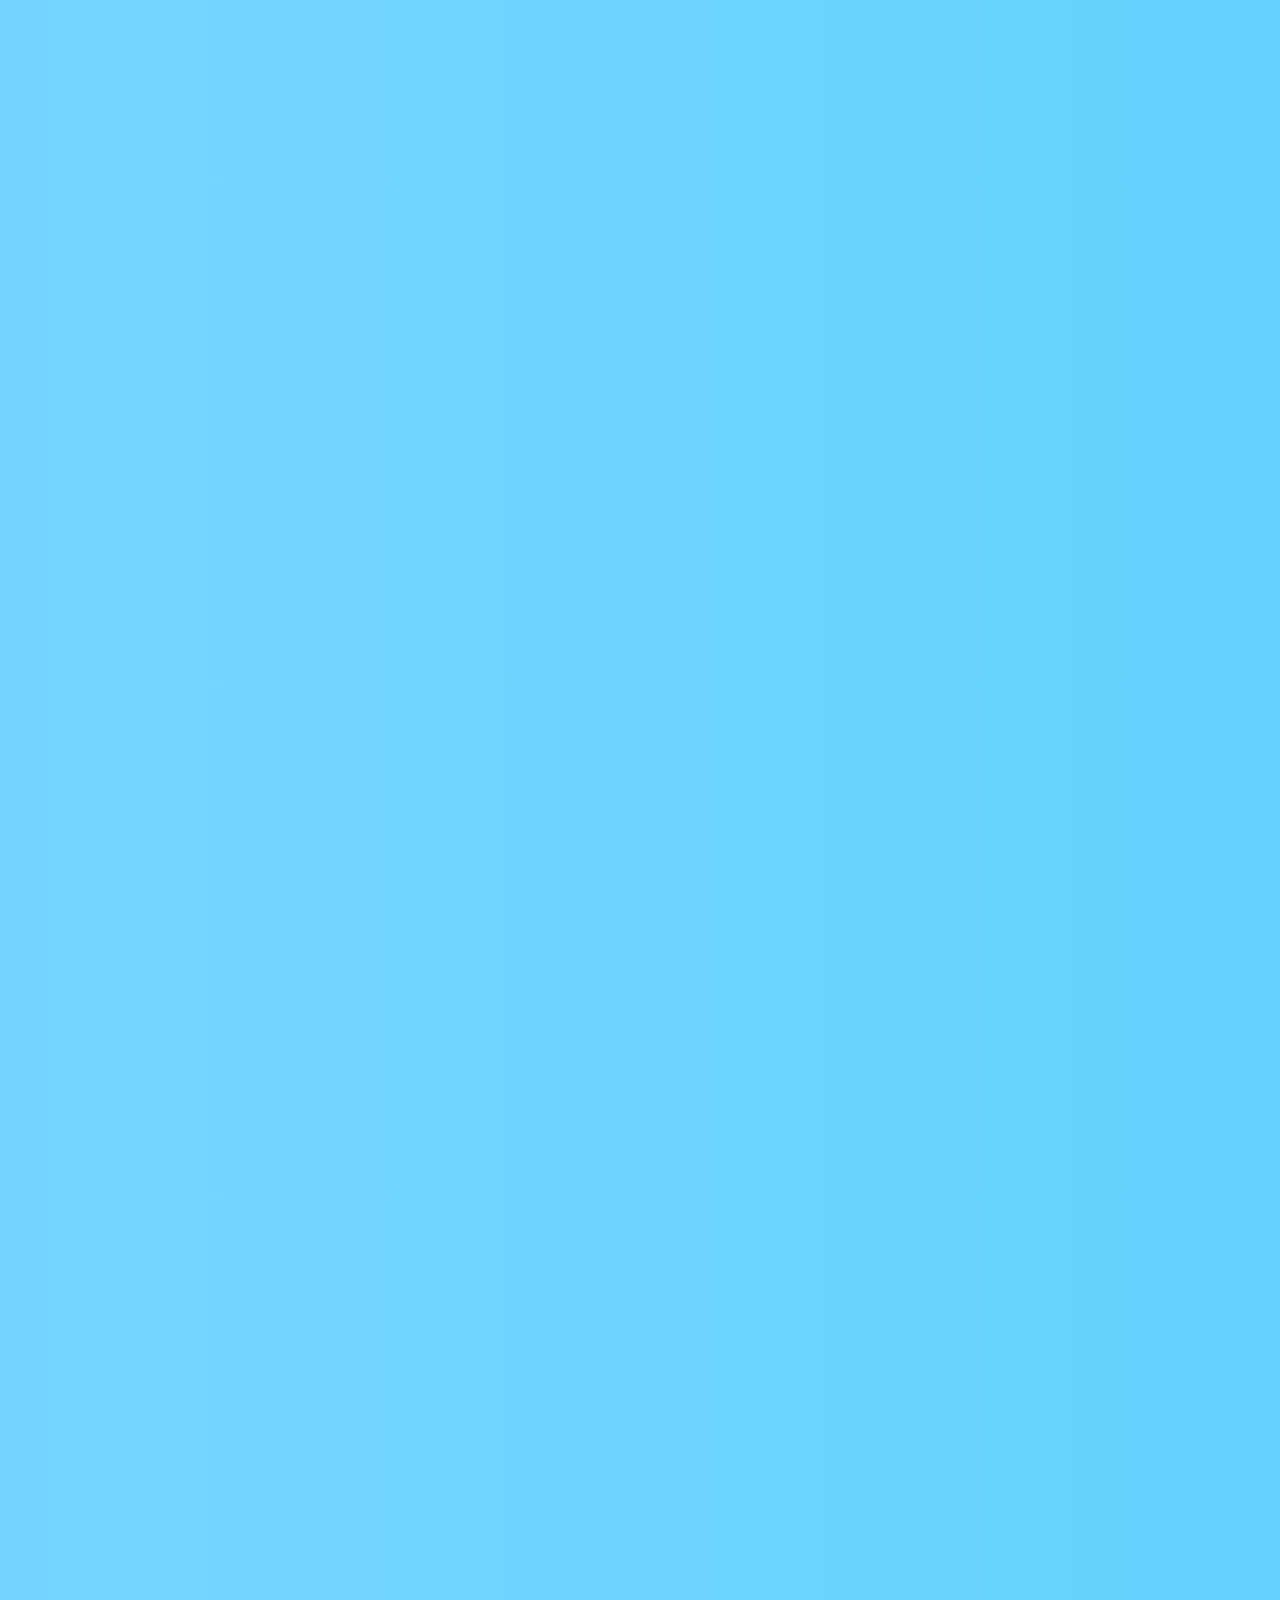
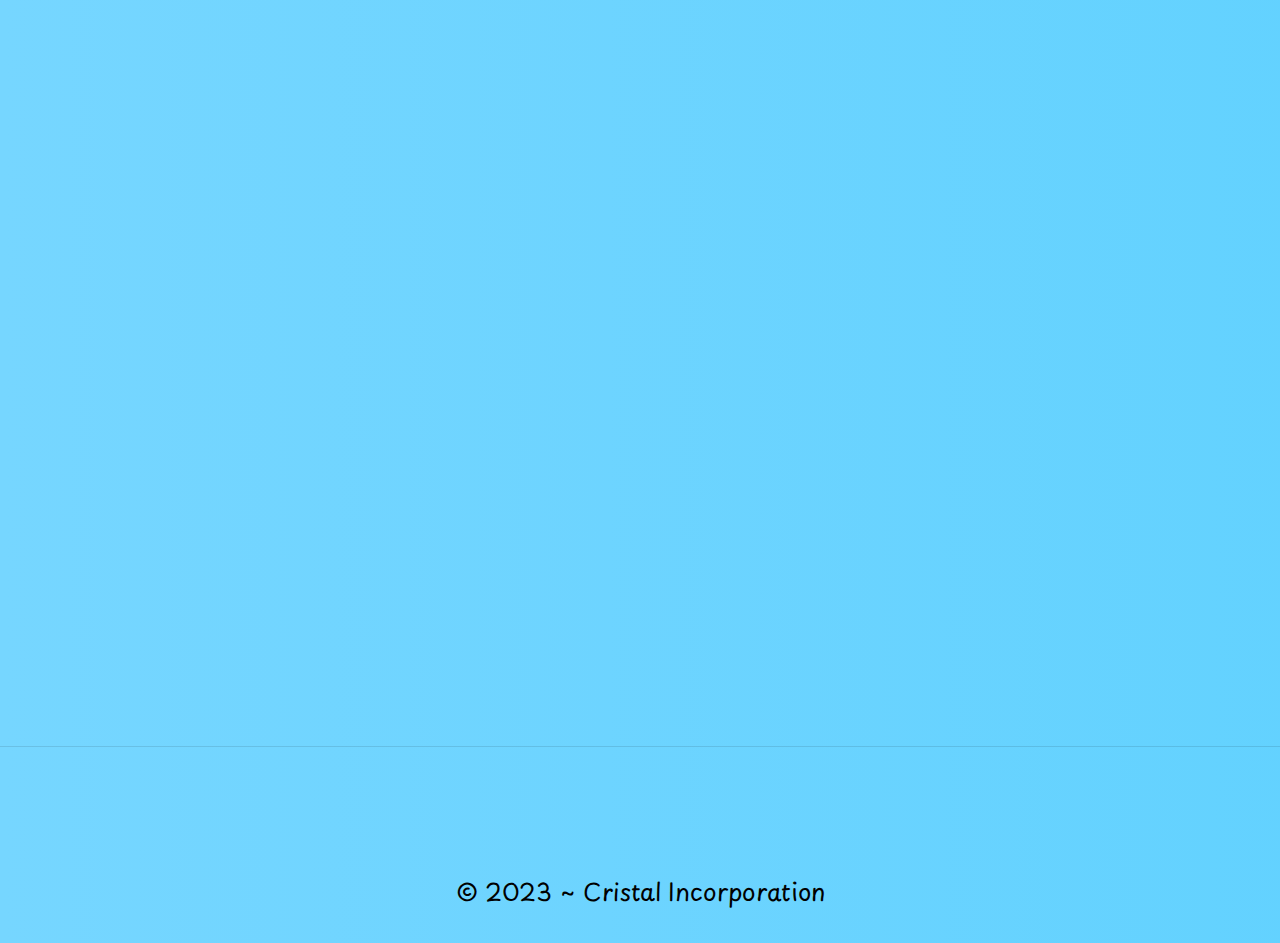
==== commit bbf4ed81: "Regis" ====
--- a/about.html
+++ b/about.html
@@ -31,7 +31,6 @@
         <a href="index.html">Home</a>
         <a href="info.html">Info</a>
         <a href="terms.html">Terms</a>
-        <a href="login.html">Login</a>
     </div>
 </header>
 <section class="restaurant-history">
--- a/about.css
+++ b/about.css
@@ -236,7 +236,7 @@
 
 @media screen and (max-width: 720px) {
     header {
-        height: 350px;
+        height: 150px;
     }
 
     h2 {
@@ -245,13 +245,18 @@
 
     .buttons {
         margin: 0;
+        display: flex;
+        justify-content: space-around;
+        margin: 100px;
     }
 
     .buttons a {
         border: none;
-    }
-
-    .buttons, .buttons a, .lightbulb-container {
+        font-size: 18px;
+        padding: 0;
+    }
+
+    .lightbulb-container {
         display: block;
     }
 
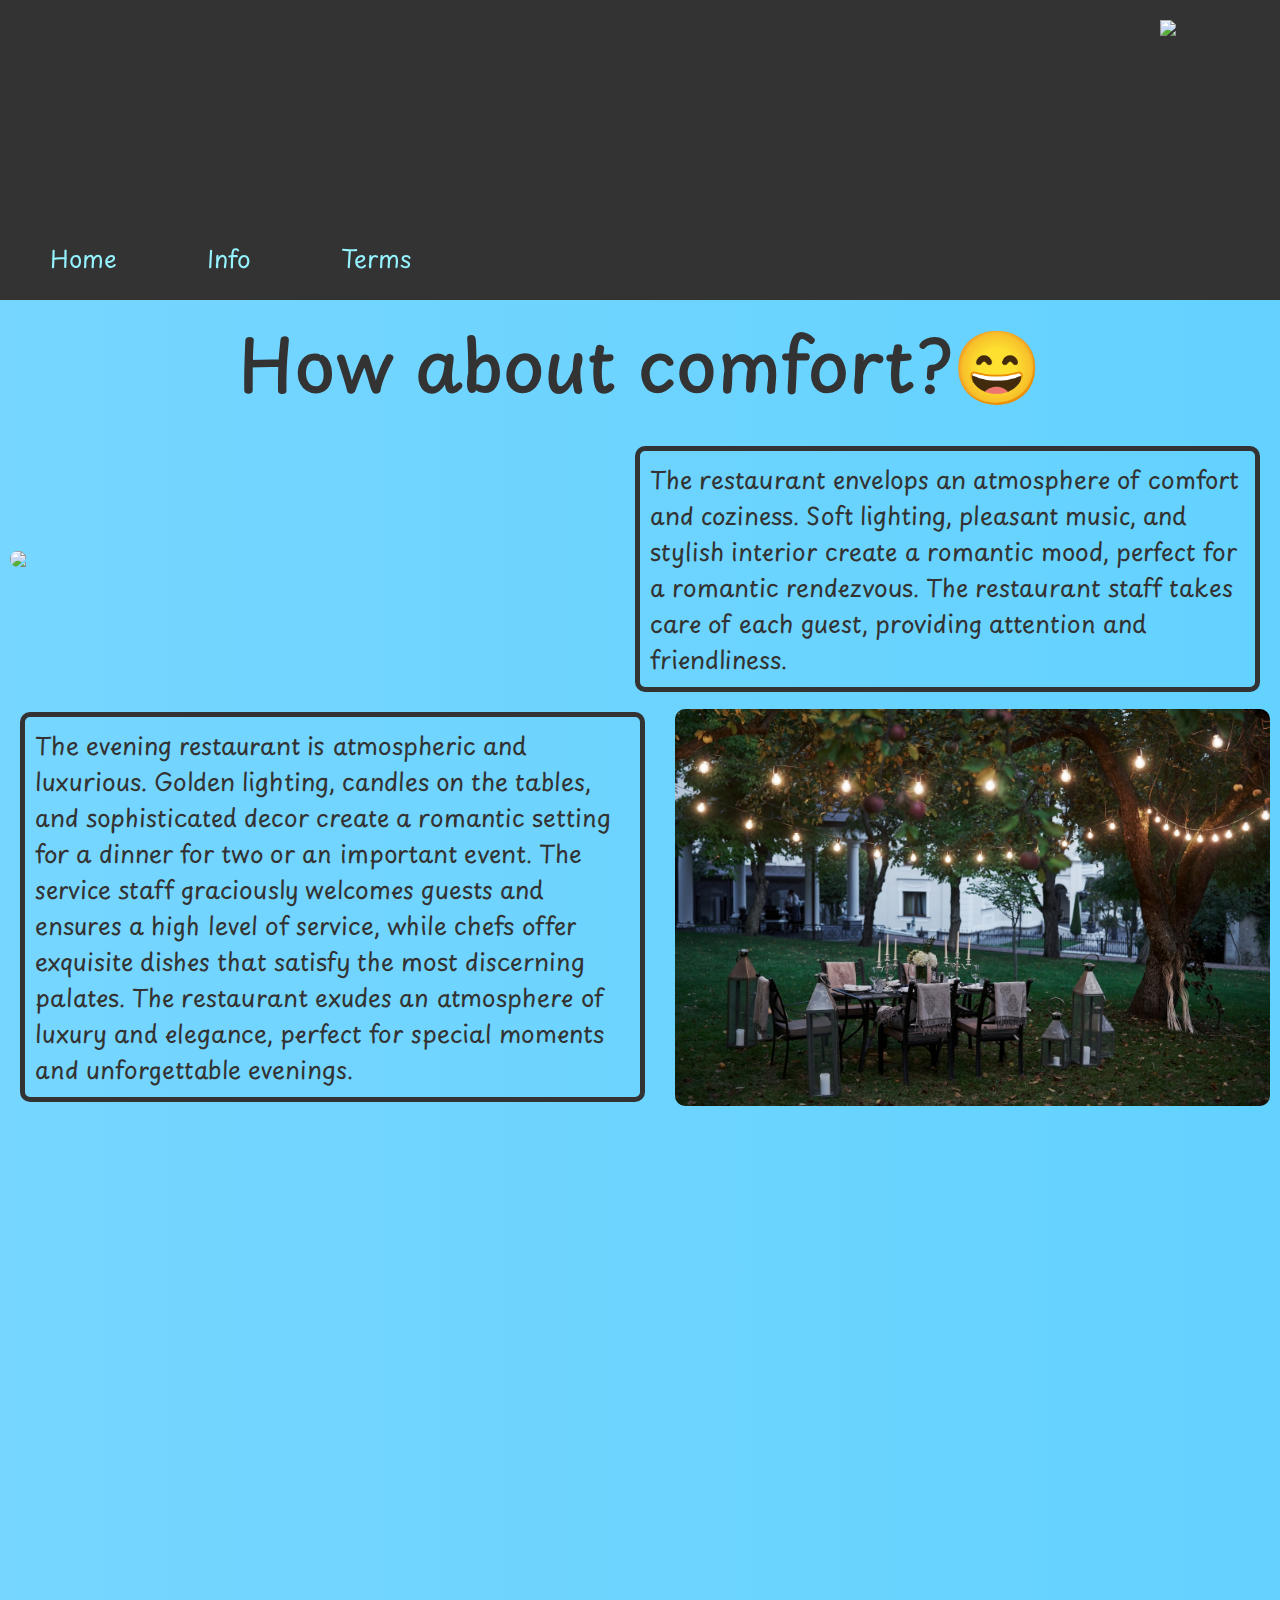
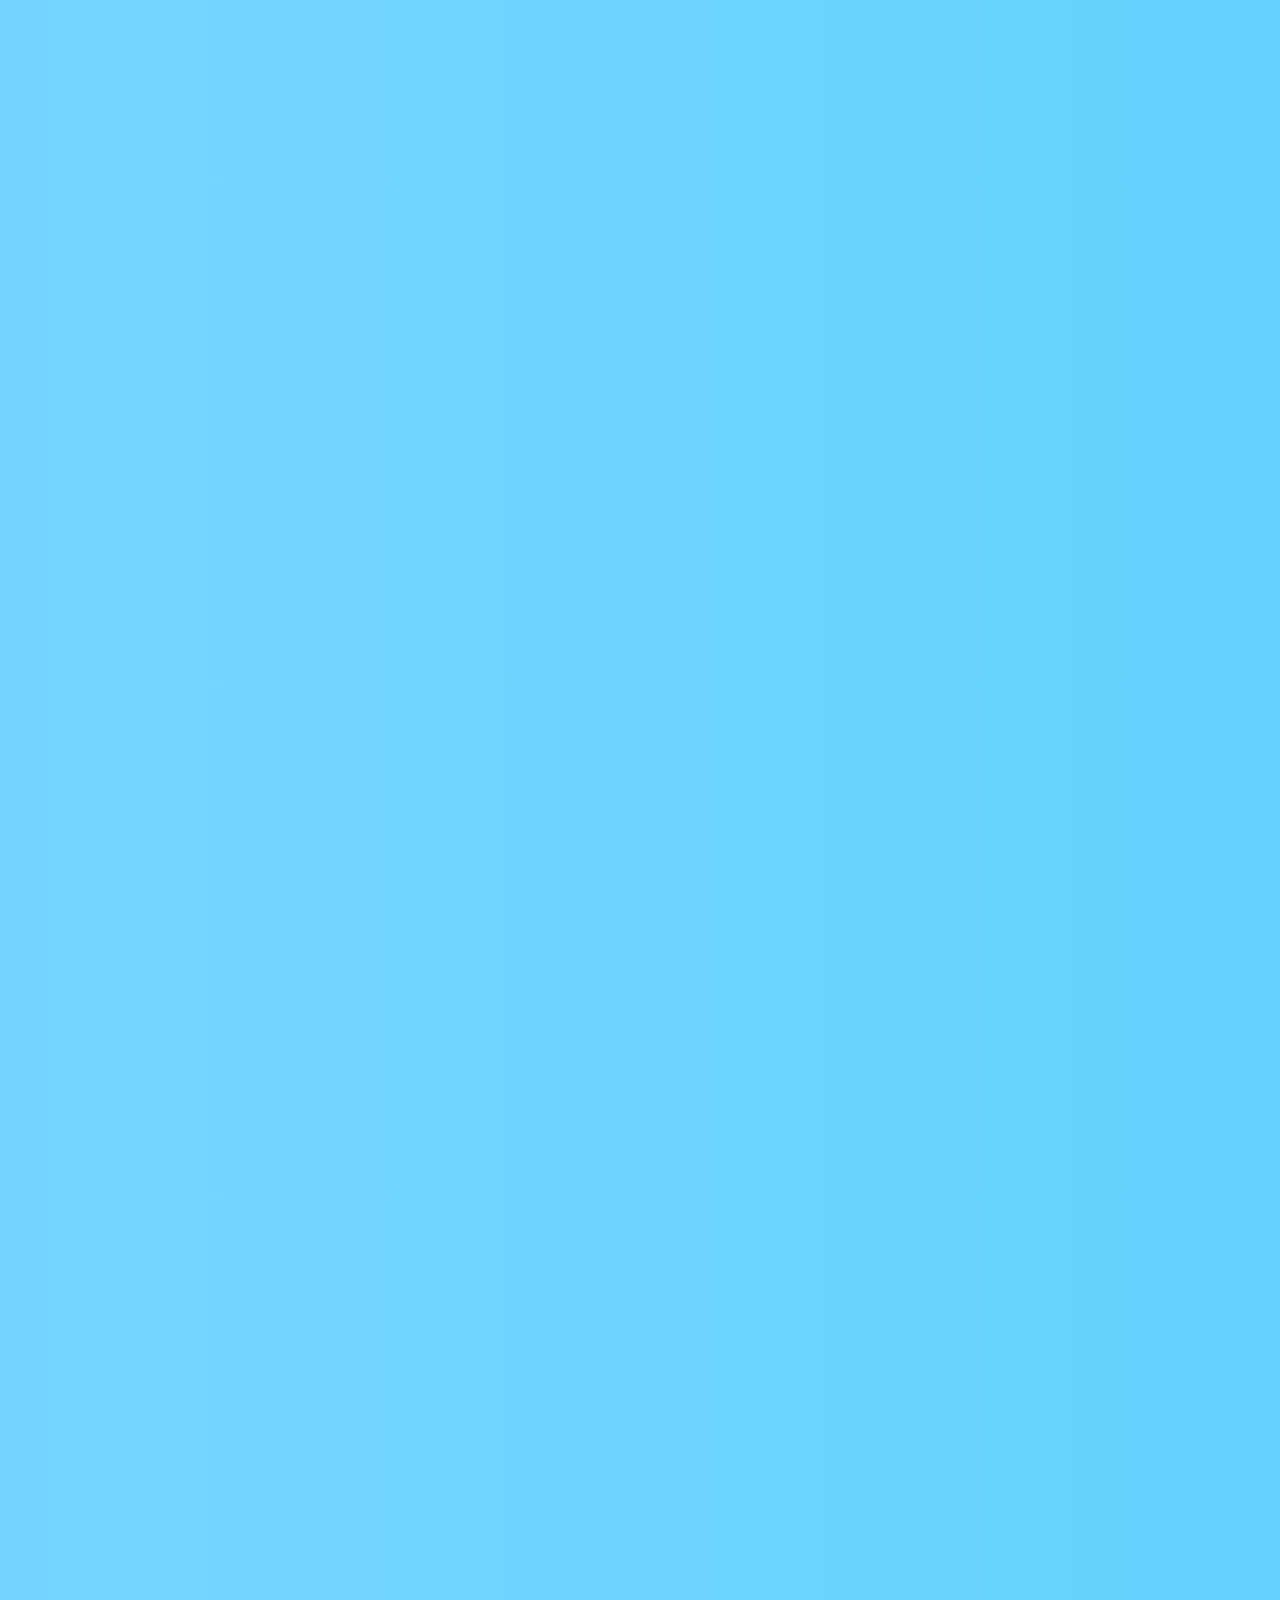
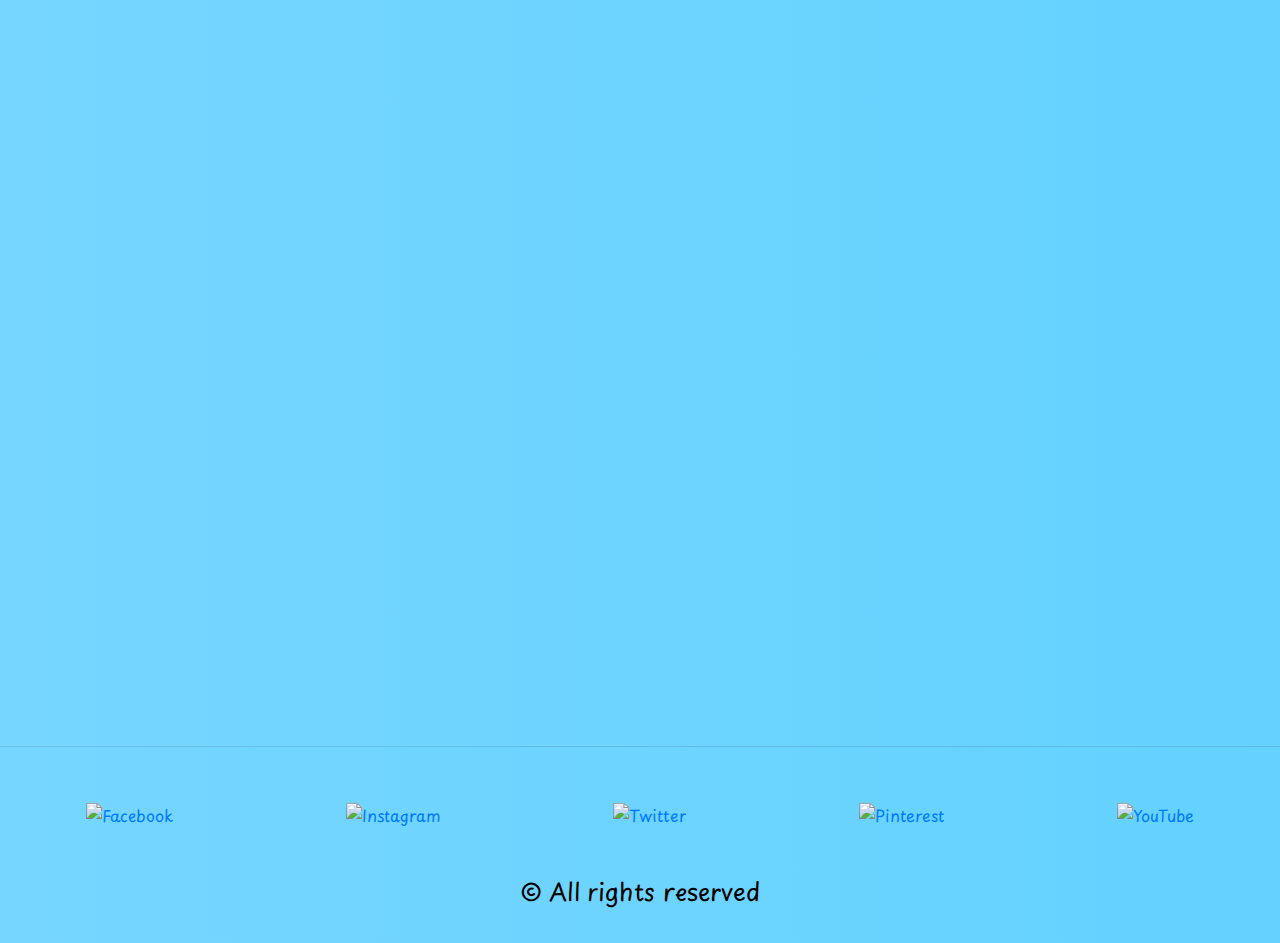
==== commit 5d3efc32: "Added new version" ====
--- a/about.html
+++ b/about.html
@@ -121,23 +121,23 @@
 <hr>
 <footer>
     <div class="social">
-        <a href="">
-            <img src="https://cdn-icons-png.flaticon.com/128/20/20673.png" alt="">
+        <a href="https://www.facebook.com/" target="_blank">
+            <img src="https://cdn-icons-png.flaticon.com/128/20/20673.png" title="Facebook">
         </a>
-        <a href="">
-            <img src="https://cdn-icons-png.flaticon.com/128/1384/1384015.png" alt="">
+        <a href="https://www.instagram.com/" target="_blank">
+            <img src="https://cdn-icons-png.flaticon.com/128/1384/1384015.png" title="Instagram">
         </a>
-        <a href="">
-            <img src="https://cdn-icons-png.flaticon.com/128/25/25660.png" alt="">
+        <a href="https://twitter.com/" target="_blank">
+            <img src="https://cdn-icons-png.flaticon.com/128/25/25660.png" title="Twitter">
         </a>
-        <a href="">
-            <img src="https://cdn-icons-png.flaticon.com/128/25/25698.png" alt="">
+        <a href="https://www.pinterest.ca/" target="_blank">
+            <img src="https://cdn-icons-png.flaticon.com/128/25/25698.png" title="Pinterest">
         </a>
-        <a href="">
-            <img src="https://cdn-icons-png.flaticon.com/128/49/49084.png" alt="">
+        <a href="https://www.youtube.com/" target="_blank">
+            <img src="https://cdn-icons-png.flaticon.com/128/49/49084.png" title="YouTube">
         </a>
     </div>
-    <p class="copyright">&copy; 2023 ~ Cristal Incorporation</p>
+    <p class="copyright">&copy; All rights reserved</p>
     <br>
 </footer>
 <script src="https://code.jquery.com/jquery-3.5.1.slim.min.js"></script>
--- a/about.css
+++ b/about.css
@@ -202,6 +202,11 @@
 
 .social img {
     width: 50px;
+    transition: transform 1s ease;
+}
+
+.social img:hover {
+    transform: scale(1.2) rotateY(360deg);
 }
 
 .copyright {
@@ -313,6 +318,10 @@
         width: 30px;
     }
 
+    .social img:hover {
+        transform: none;
+    }
+
     .copyright {
         font-size: 18px;
     }
